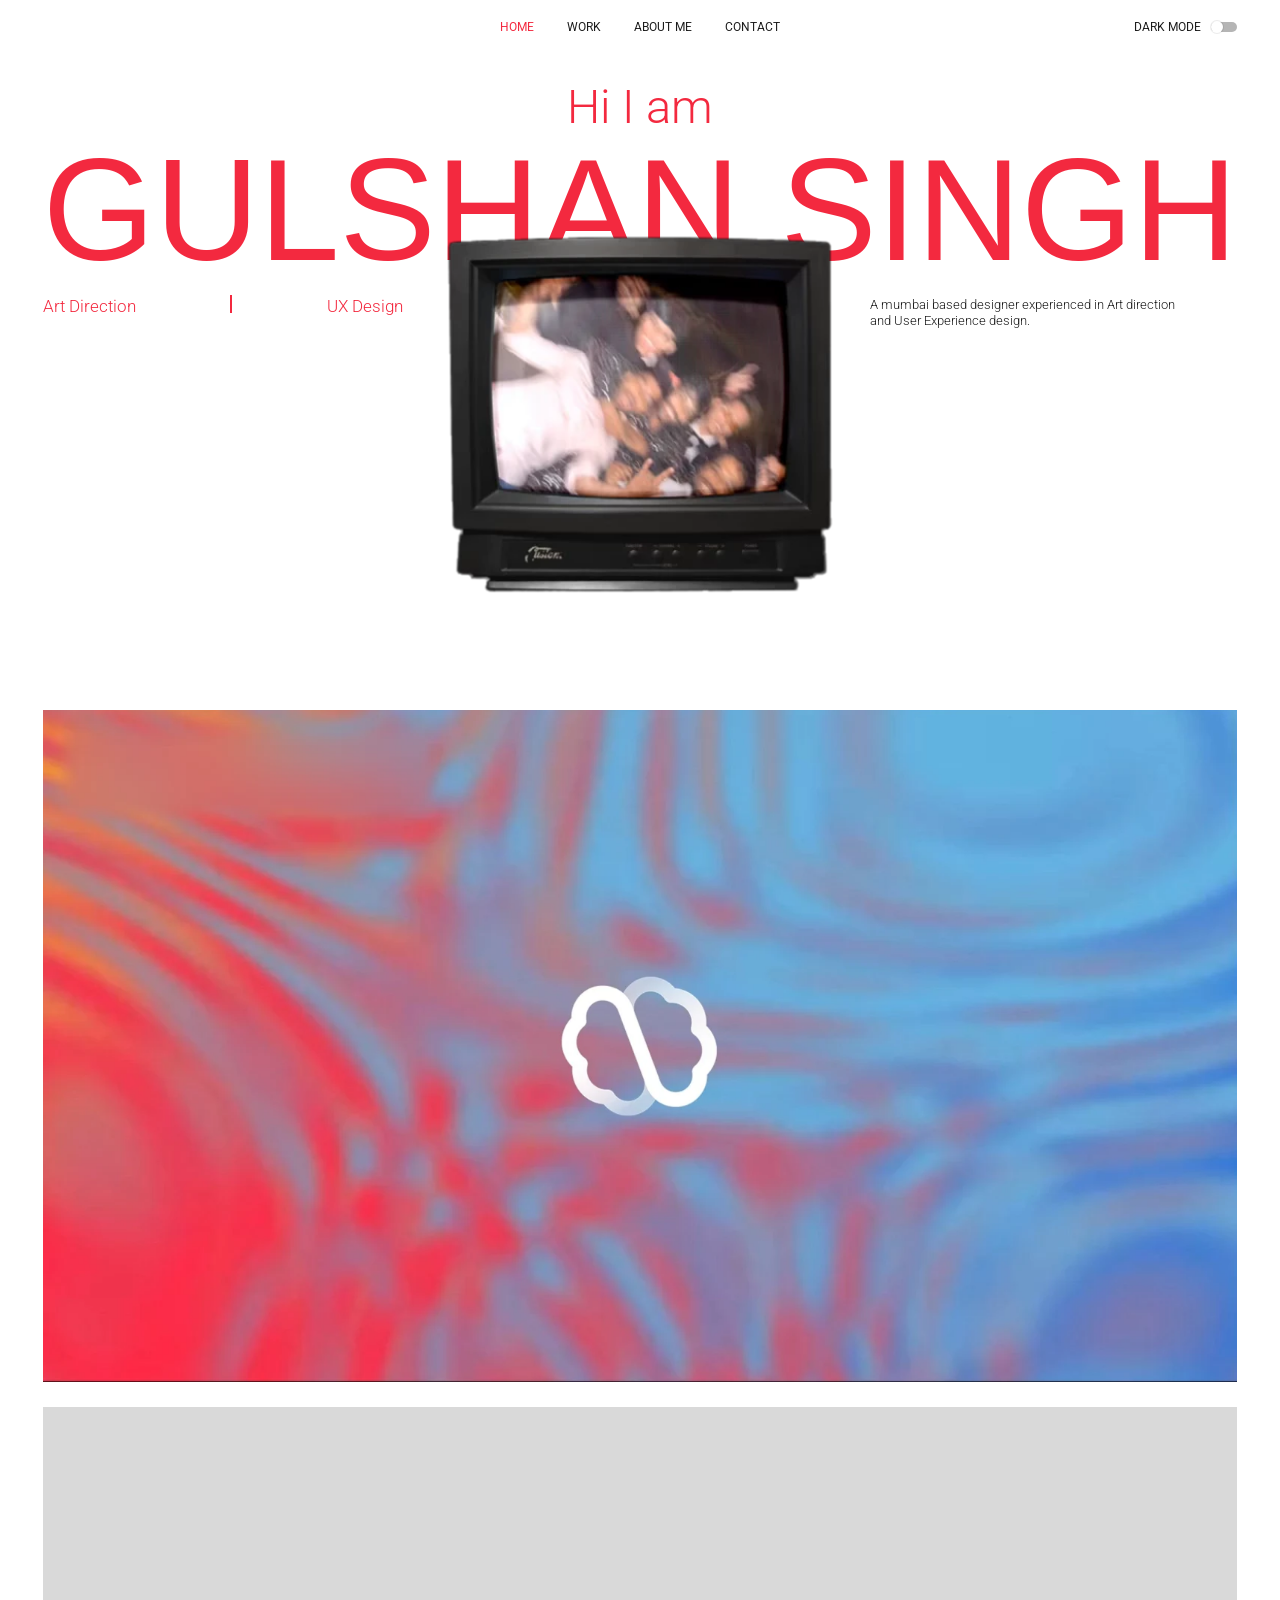
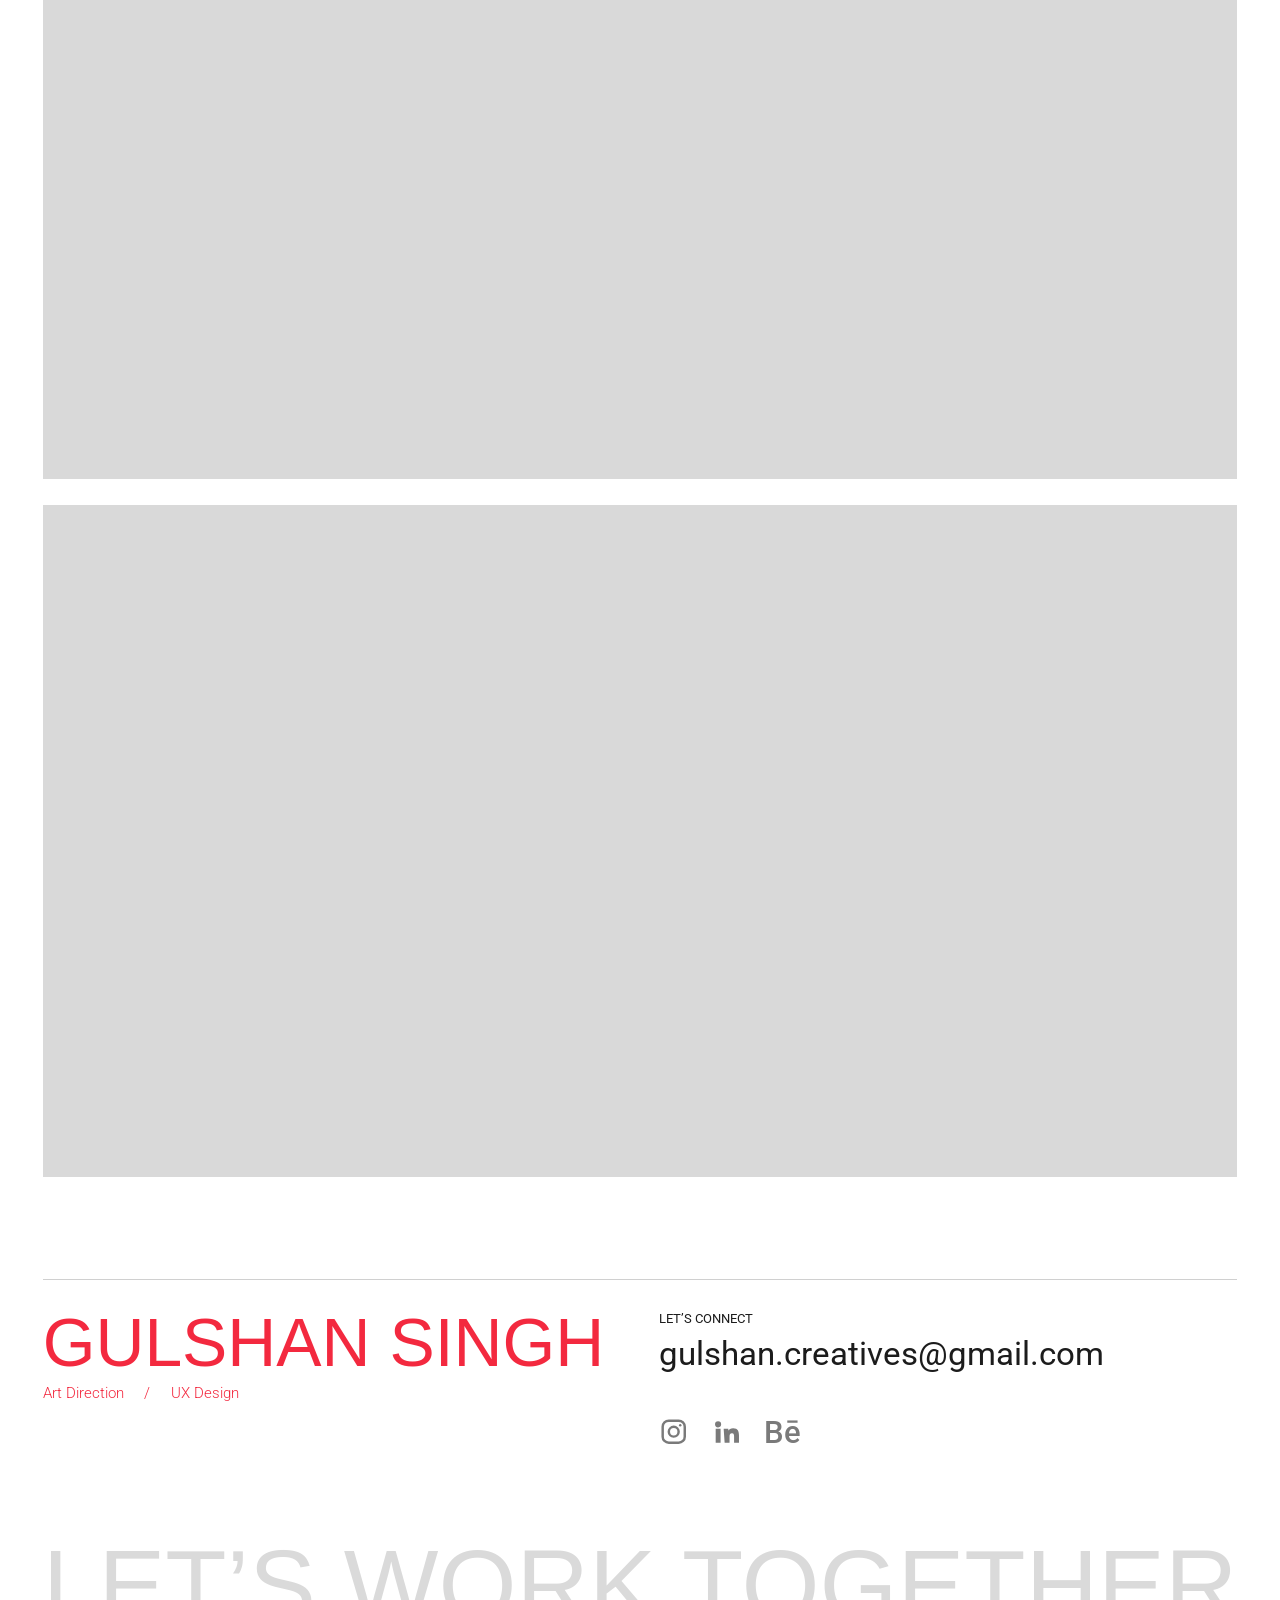
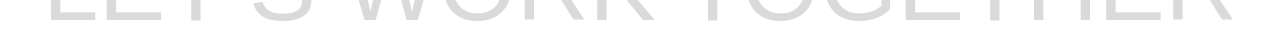
==== index.html @ 45cfef9b "Add files via upload" ====
<!DOCTYPE html>
<html lang="en">
<head>
<meta charset="utf-8">
<meta name="viewport" content="width=device-width, initial-scale=1">
<title>Gulshan Singh – Art Direction & UX Design</title>
<meta name="description" content="Gulshan Singh is a Mumbai based designer experienced in Art direction and User Experience design.">
<link rel="preconnect" href="https://api.fontshare.com">
<link rel="stylesheet" href="https://api.fontshare.com/v2/css?f[]=tanker@400&display=swap">
<link rel="stylesheet" href="https://fonts.googleapis.com/css2?family=Roboto:wght@100..900&display=swap">
<link rel="stylesheet" href="style.css">
<script>
  /* Apply saved/system theme before paint so there is no flash */
  (function () {
    var t = null;
    try { t = localStorage.getItem('theme'); } catch (e) {}
    if (!t) t = window.matchMedia('(prefers-color-scheme: light)').matches ? 'light' : 'dark';
    document.documentElement.setAttribute('data-theme', t);
  })();
</script>
</head>
<body data-page="home">

<header class="nav">
  <nav class="nav__links" aria-label="Main">
    <a href="index.html" class="is-active">Home</a>
    <a href="work.html">Work</a>
    <a href="#contact">About me</a>
    <a href="#contact">Contact</a>
  </nav>
  <button class="toggle" id="themeToggle" role="switch" aria-checked="true" aria-label="Dark mode">
    <span class="toggle__label">Dark mode</span>
    <span class="toggle__track"><span class="toggle__knob"></span></span>
  </button>
</header>

<main id="top">
  <section class="hero">
    <p class="hero__hi">Hi I am</p>
    <h1 class="hero__name" id="heroName"><span>GULSHAN SINGH</span></h1>

    <div class="hero__skills">
      <span>Art Direction</span><i aria-hidden="true"></i><span>UX Design</span>
    </div>

    <!-- TV animation. images/tv.webm plays in Chrome/Edge/Firefox; images/tv.mov (HEVC with alpha)
         is swapped in automatically for Safari and iPhone/iPad (see script.js). The still images/tv.webp shows while loading. -->
    <video class="hero__tv" autoplay loop muted playsinline preload="auto" poster="images/tv.webp" aria-label="Retro television playing an animation">
      <source src="images/tv.webm" type="video/webm">
    </video>

    <p class="hero__intro">A mumbai based designer experienced in Art direction<br class="br-d"> and User Experience design.</p>
  </section>

  <section class="work" id="work" aria-label="Projects"></section>
</main>

<footer class="footer" id="contact">
  <div class="footer__top">
    <div class="footer__left">
      <p class="footer__name">GULSHAN SINGH</p>
      <p class="footer__skills">Art Direction <span>/</span> UX Design</p>
    </div>
    <div class="footer__right">
      <p class="footer__label">Let’s connect</p>
      <a class="footer__mail" href="mailto:gulshan.creatives@gmail.com">gulshan.creatives@gmail.com</a>
      <div class="footer__social">
        <!-- Replace each # with your real profile link -->
        <a href="#" aria-label="Instagram"><svg viewBox="0 0 24 24" fill="none" stroke="currentColor" stroke-width="2"><rect x="3" y="3" width="18" height="18" rx="5"/><circle cx="12" cy="12" r="4"/><circle cx="17.3" cy="6.7" r="1" fill="currentColor" stroke="none"/></svg></a>
        <a href="#" aria-label="LinkedIn"><svg viewBox="0 0 24 24" fill="currentColor"><path d="M4.98 3.5a2.5 2.5 0 11-.02 5 2.5 2.5 0 01.02-5zM3 9.5h4V21H3zM9.5 9.5h3.8v1.6h.1c.5-1 1.8-2 3.8-2 4 0 4.8 2.6 4.8 6V21h-4v-5c0-1.2 0-2.8-1.7-2.8s-2 1.3-2 2.7V21h-4z"/></svg></a>
        <a href="#" aria-label="Behance" class="be">Bē</a>
      </div>
    </div>
  </div>
  <p class="footer__big" id="bigText"><span>LET’S WORK TOGETHER</span></p>
</footer>

<script src="projects.js"></script>
<script src="lenis.min.js"></script>
<script src="script.js"></script>
</body>
</html>
---- style.css ----
:root {
  --red: #F3293F;
  --pad: 3.333vw;
  --display: 'Tanker', Impact, 'Arial Narrow Bold', sans-serif;
  --body: 'Roboto', system-ui, -apple-system, 'Segoe UI', sans-serif;
}
:root[data-theme="dark"]  { --bg: #1c1c1c; --fg: #FFFFFF; --ghost: #2D2D2D; --muted: #9b9b9b; --track: #F3293F; }
:root[data-theme="light"] { --bg: #FFFFFF; --fg: #1c1c1c; --ghost: #DADADA; --muted: #7a7a7a; --track: #b5b5b5; }

* { box-sizing: border-box; margin: 0; padding: 0; }
html.lenis, html.lenis body { height: auto; }
.lenis.lenis-smooth { scroll-behavior: auto !important; }
.lenis.lenis-stopped { overflow: hidden; }
body { background: var(--bg); color: var(--fg); font-family: var(--body); font-weight: 300; overflow-x: hidden; transition: background .3s, color .3s; }
a { color: inherit; text-decoration: none; }
:focus-visible { outline: 2px solid var(--red); outline-offset: 3px; }

/* ---------- Nav ---------- */
.nav { display: flex; justify-content: center; align-items: center; position: fixed; top: 0; left: 0; right: 0; z-index: 50; padding: 1.6vw var(--pad); transition: transform .35s ease, background .3s, color .3s; }
.nav.is-solid { background: var(--bg); }
.nav.is-hidden { transform: translateY(-100%); }
body[data-page="home"] main, body[data-page="work"] main { padding-top: var(--nav-h, 4.6vw); }
.nav__links { display: flex; gap: 2.6vw; font-size: max(12px, .95vw); text-transform: uppercase; font-weight: 400; }
.nav__links a.is-active { color: var(--red); }
.nav__links a:hover { color: var(--red); }
.toggle { position: absolute; right: var(--pad); display: flex; align-items: center; gap: 10px; background: none; border: 0; color: inherit; cursor: pointer; font: 400 max(12px, .95vw) var(--body); text-transform: uppercase; }
.toggle__track { width: 26px; height: 10px; border-radius: 10px; background: var(--track); position: relative; transition: background .3s; }
.toggle__knob { position: absolute; top: -1px; left: 0; width: 12px; height: 12px; border-radius: 50%; background: #fff; transition: transform .3s; box-shadow: 0 0 0 1px rgba(0,0,0,.08); }
[data-theme="dark"] .toggle__knob { transform: translateX(14px); }

/* ---------- Hero ---------- */
.hero { padding: 2vw var(--pad) 0; display: grid; grid-template-columns: 1fr 33vw 1fr; grid-template-areas: "hi hi hi" "name name name" "skills tv intro"; text-align: center; }
.hero__hi { grid-area: hi; font-size: 3.7vw; font-weight: 300; color: var(--red); line-height: 1.1; }
.hero__name { grid-area: name; font: 400 10vw/1 var(--display); color: var(--red); white-space: nowrap; margin-top: .4vw; }
.hero__name span { display: inline-block; }
.hero__skills { grid-area: skills; display: flex; justify-content: space-between; align-items: flex-start; color: var(--red); font-size: 1.3vw; padding: 1.2vw 2vw 0 0; margin-top: 0; }
.hero__skills i { width: 2px; height: 1.4vw; background: var(--red); margin-top: -.2vw; }
.hero__skills span:last-child { margin-right: 0; }
.hero__tv { grid-area: tv; justify-self: center; position: relative; z-index: 2; width: 38.2vw; max-width: none; margin: -4.8vw 0 -1.4vw; height: auto; display: block; aspect-ratio: 720 / 577; object-fit: contain; pointer-events: none; }
.hero__intro { grid-area: intro; text-align: left; font-size: 1vw; line-height: 1.25; white-space: nowrap; padding: 1.2vw 0 0 1.5vw; }

/* ---------- Work cards ---------- */
.work { display: flex; flex-direction: column; gap: 2vw; padding: 9vw var(--pad) 8vw; }
.card { position: relative; aspect-ratio: 16 / 9; background: #D9D9D9; overflow: hidden; border-radius: 0; transition: border-radius .35s ease; }
.card:hover, .card:focus-visible { border-radius: 1.1vw; }
.card img, .card video { width: 100%; height: 100%; object-fit: cover; display: block; }
.card__tags { position: absolute; top: 3%; left: 2.9%; display: flex; gap: 1.1%; z-index: 1; }
.card__conceptual { position: absolute; bottom: 3%; left: 2.9%; z-index: 1; }
.tag { display: inline-block; border-radius: 99px; padding: .55vw 1.5vw; font: 400 1.9vw/1.2 var(--body); white-space: nowrap; }
.tag--name { background: #fff; color: #1c1c1c; }
.tag--type, .tag--concept { background: rgba(140,140,140,.85); color: #fff; }
.card__tags, .card__conceptual { opacity: 0; transform: translateY(6px); transition: opacity .25s, transform .25s; }
.card:hover .card__tags, .card:hover .card__conceptual,
.card:focus-visible .card__tags, .card:focus-visible .card__conceptual,
.card:focus-within .card__tags, .card:focus-within .card__conceptual { opacity: 1; transform: none; }
@media (hover: none) { .card__tags, .card__conceptual { opacity: 1; transform: none; } .card { border-radius: 3vw; } }

.work--page { padding-top: 1.2vw; padding-bottom: 9vw; }

/* ---------- Card links ---------- */
a.card { display: block; color: inherit; }

/* ---------- Project page ---------- */
:root { --m: 11.111vw; --gap: 1.944vw; --t-above: 3.125vw; --t-below: 6.944vw; }
.nav--over { color: #fff; }
.nav--over.is-solid { color: var(--fg); }
.pcover, .blk__media { aspect-ratio: 16 / 9; background: #D9D9D9; overflow: hidden; width: 100%; }
.pcover img, .pcover video, .blk__media img, .blk__media video { width: 100%; height: 100%; object-fit: cover; display: block; }
.blocks { padding: var(--gap) var(--m) 16vw; }
.blk + .blk { margin-top: var(--gap); }
.blk + .blk--text { margin-top: var(--t-above); }
.blk--text + .blk { margin-top: var(--t-below); }
.blk--text2, .blk--side { display: grid; grid-template-columns: 1fr 1fr; gap: var(--gap); }
.blk--text2 { align-items: start; }
.blk--side { align-items: start; }
.blk--side .blk__media { aspect-ratio: 1 / 1; }
.blk--embed iframe { width: 100%; height: 100%; border: 0; display: block; }
.blk--side.is-right .blk__media { order: 2; }
.t-h, .t-b { font-size: calc(var(--s) / 14.4 * 1vw); font-weight: var(--w); white-space: pre-line; }
.t-h { line-height: 1.2; }
.t-b { line-height: 1.35; }
.side__text .t-h + .t-b { margin-top: 2.2vw; }
.notfound { padding: 12vw var(--pad); font-size: 2vw; }
.notfound a { color: var(--red); }

/* ---------- Footer ---------- */
.footer { padding: 0 var(--pad) 0; }
.footer__top { border-top: 1px solid #8a8a8a66; padding-top: 2.2vw; display: grid; grid-template-columns: 1fr 1fr; gap: 3vw; }
.footer__name { font: 400 5.3vw/1 var(--display); color: var(--red); }
.footer__skills { color: var(--red); font-size: 1.2vw; margin-top: .6vw; }
.footer__skills span { margin: 0 1.3vw; }
.footer__label { font-size: 1.05vw; text-transform: uppercase; font-weight: 400; margin-top: .2vw; }
.footer__mail { display: inline-block; font-size: 2.6vw; font-weight: 400; margin-top: .6vw; }
.footer__mail:hover { color: var(--red); }
.footer__social { display: flex; align-items: center; gap: 1.8vw; margin-top: 3.2vw; color: var(--muted); }
.footer__social a { display: flex; align-items: center; }
.footer__social a:hover { color: var(--red); }
.footer__social svg { width: 2.3vw; height: 2.3vw; }
.footer__social .be { font: 500 2.4vw var(--body); }
.footer__big { margin-top: 7vw; font: 400 10vw/.9 var(--display); color: var(--ghost); white-space: nowrap; padding-bottom: 1.5vw; }
.footer__big span { display: inline-block; }

/* ---------- Mobile ---------- */
@media (max-width: 768px) {
  :root { --m: 4.2vw; --gap: 4vw; --t-above: 6vw; --t-below: 12vw; }
  .blk--text2, .blk--side { grid-template-columns: 1fr; }
  .blk--text2 { gap: 3vw; }
  .blk--side.is-right .blk__media { order: 0; }
  .t-h, .t-b { font-size: max(15px, calc(var(--s) * .55px)); }
  .side__text { padding-top: 2vw; }
  .side__text .t-h + .t-b { margin-top: 3vw; }
  .blocks { padding-bottom: 24vw; }
  :root { --pad: 4.2vw; }
  .nav { justify-content: flex-start; padding: 4vw var(--pad); }
  .nav__links { gap: 6.5vw; font-size: 14px; }
  .toggle__label { display: none; }
  .hero { display: flex; flex-direction: column; padding-top: 12vw; }
  .hero__hi { font-size: 8vw; }
  .hero__hi { font-size: 8vw; }
  .hero__name { font-size: 20vw; margin-top: 0; }
  .hero__skills { order: 3; justify-content: space-between; font-size: 4.4vw; padding: 3vw 0 0; position: relative; z-index: 1; }
  .hero__skills i { height: 6vw; margin-top: 0; position: absolute; left: 50%; top: 3vw; }
  .hero__tv { order: 4; width: 95%; margin: -5.2vw auto -3.1vw; }
  .hero__intro { order: 5; font-size: 5vw; line-height: 1.2; max-width: 14em; white-space: normal; padding: 8vw 0 0; }
  .br-d { display: none; }
  .hero__name { order: 2; } .hero__hi { order: 1; }
  .work { padding: 15vw var(--pad) 14vw; gap: 4vw; }
  .work--page { padding-top: 4vw; padding-bottom: 16vw; }
  .tag { font-size: 2.7vw; padding: 1vw 3.2vw; }
  .footer__top { gap: 4vw; padding-top: 6vw; }
  .footer__name { font-size: 8.5vw; }
  .footer__skills { font-size: 3.3vw; margin-top: 1.5vw; }
  .footer__skills span { margin: 0 3vw; }
  .footer__label { font-size: 3.1vw; margin-top: 0; }
  .footer__mail { font-size: 3.25vw; margin-top: 3vw; }
  .footer__social { gap: 5vw; margin-top: 6vw; }
  .footer__social svg { width: 7.4vw; height: 7.4vw; }
  .footer__social .be { font-size: 7vw; }
  .footer__big { margin-top: 12vw; }
}
@media (prefers-reduced-motion: reduce) { * { transition: none !important; scroll-behavior: auto !important; } }
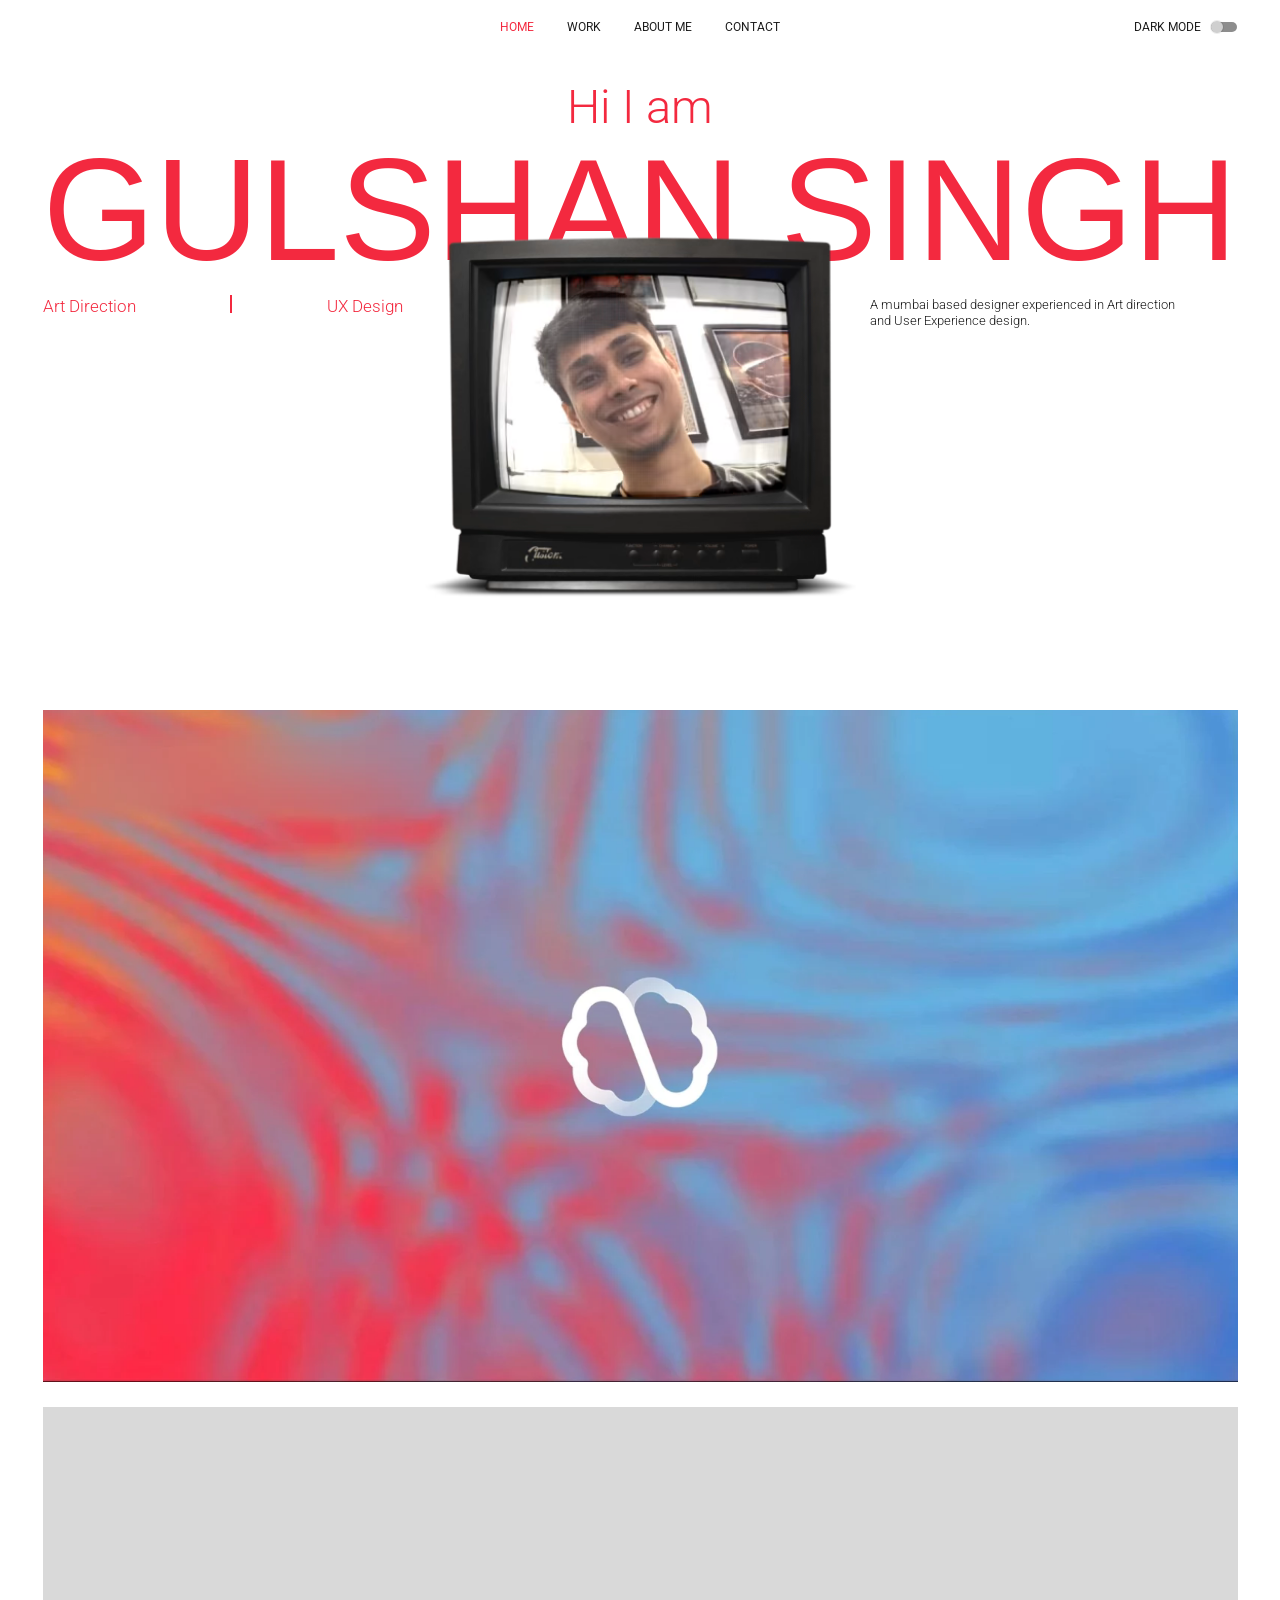
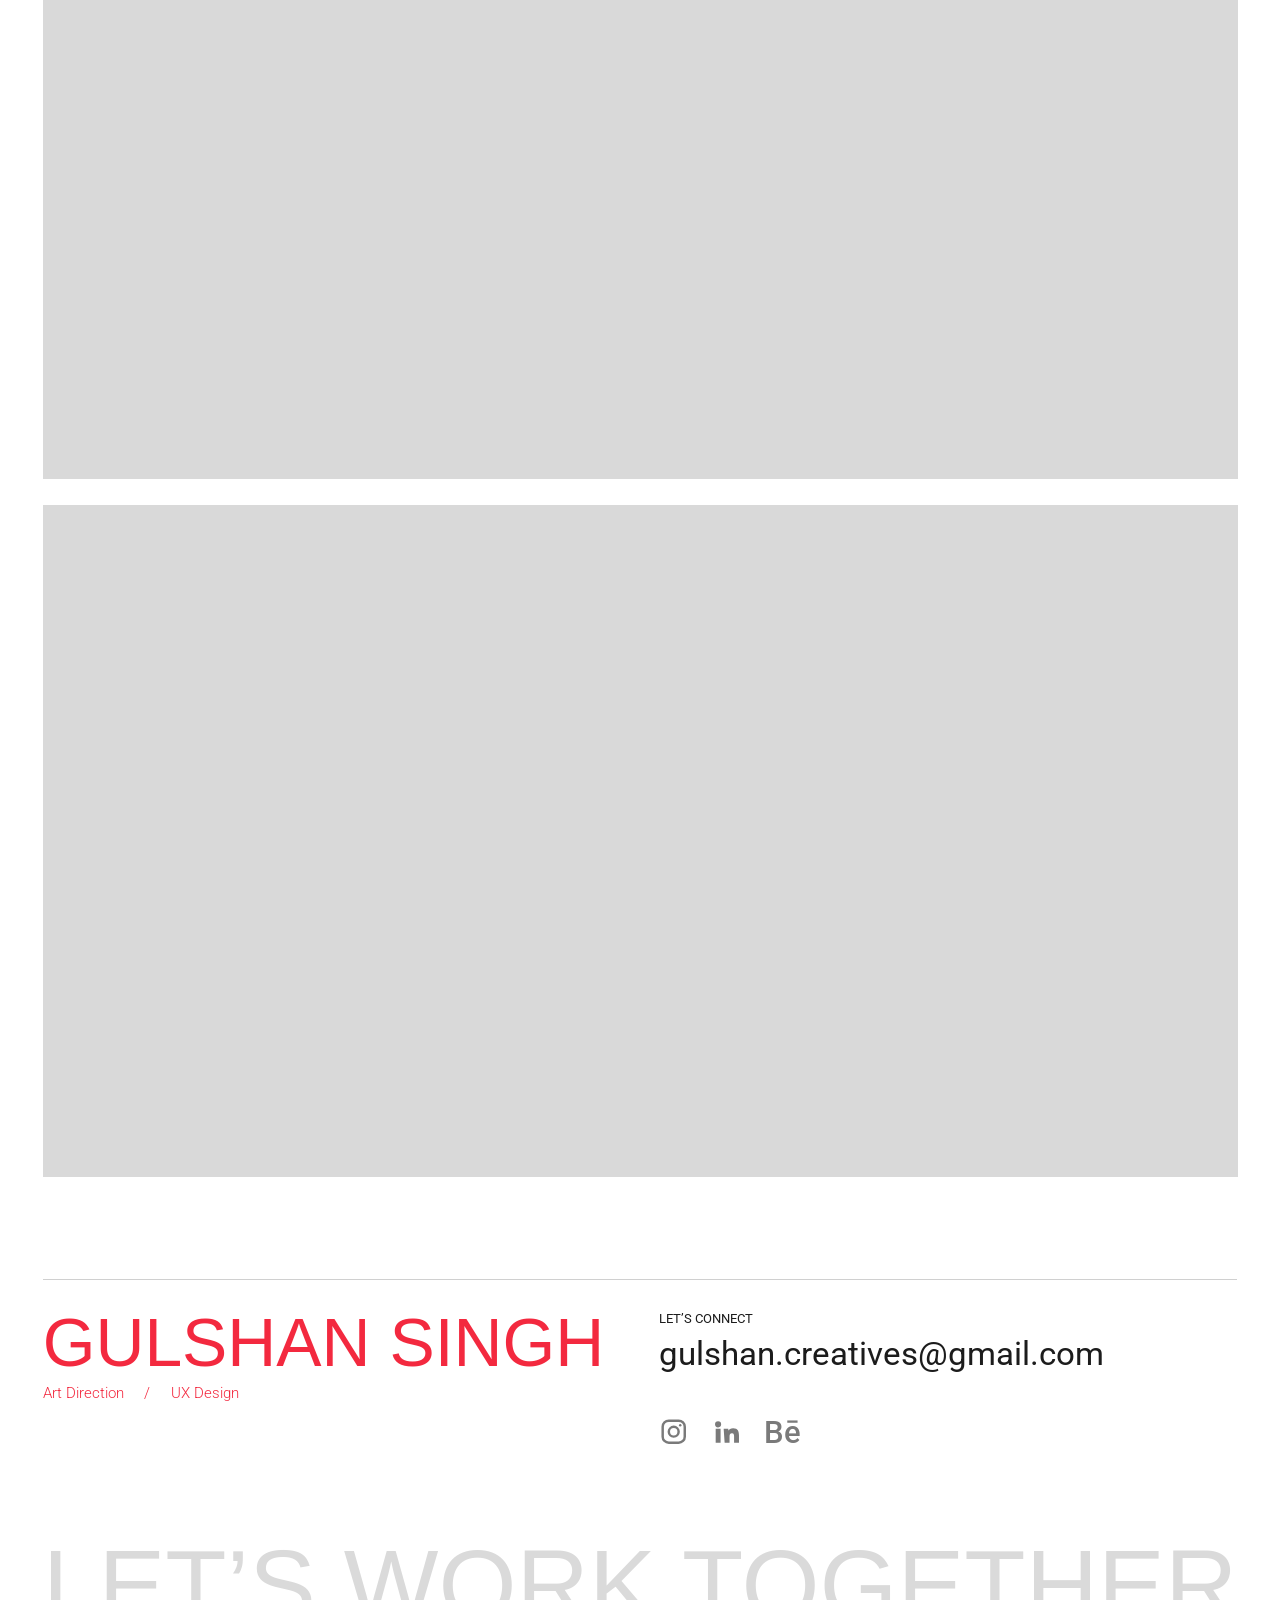
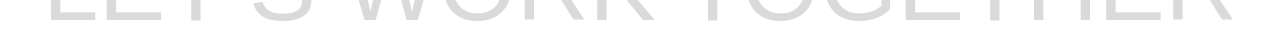
==== commit cfbbc76a: "Add files via upload" ====
--- a/index.html
+++ b/index.html
@@ -22,7 +22,8 @@
 <body data-page="home">
 
 <header class="nav">
-  <nav class="nav__links" aria-label="Main">
+    <button class="nav__burger" id="navBurger" aria-label="Menu" aria-expanded="false" aria-controls="navLinks"><span></span><span></span><span></span></button>
+  <nav class="nav__links" id="navLinks" aria-label="Main">
     <a href="index.html" class="is-active">Home</a>
     <a href="work.html">Work</a>
     <a href="#contact">About me</a>
@@ -32,6 +33,7 @@
     <span class="toggle__label">Dark mode</span>
     <span class="toggle__track"><span class="toggle__knob"></span></span>
   </button>
+  <div class="nav__scrim" id="navScrim"></div>
 </header>
 
 <main id="top">
@@ -66,9 +68,9 @@
       <a class="footer__mail" href="mailto:gulshan.creatives@gmail.com">gulshan.creatives@gmail.com</a>
       <div class="footer__social">
         <!-- Replace each # with your real profile link -->
-        <a href="#" aria-label="Instagram"><svg viewBox="0 0 24 24" fill="none" stroke="currentColor" stroke-width="2"><rect x="3" y="3" width="18" height="18" rx="5"/><circle cx="12" cy="12" r="4"/><circle cx="17.3" cy="6.7" r="1" fill="currentColor" stroke="none"/></svg></a>
-        <a href="#" aria-label="LinkedIn"><svg viewBox="0 0 24 24" fill="currentColor"><path d="M4.98 3.5a2.5 2.5 0 11-.02 5 2.5 2.5 0 01.02-5zM3 9.5h4V21H3zM9.5 9.5h3.8v1.6h.1c.5-1 1.8-2 3.8-2 4 0 4.8 2.6 4.8 6V21h-4v-5c0-1.2 0-2.8-1.7-2.8s-2 1.3-2 2.7V21h-4z"/></svg></a>
-        <a href="#" aria-label="Behance" class="be">Bē</a>
+        <a href="https://www.instagram.com/gulshan_1997?rpxt=MXE3MmVxcWhhaG1vcA%3D%3D&amp;utm_source=qr" target="_blank" rel="noopener noreferrer" aria-label="Instagram"><svg viewBox="0 0 24 24" fill="none" stroke="currentColor" stroke-width="2"><rect x="3" y="3" width="18" height="18" rx="5"/><circle cx="12" cy="12" r="4"/><circle cx="17.3" cy="6.7" r="1" fill="currentColor" stroke="none"/></svg></a>
+        <a href="https://www.linkedin.com/in/gulshan-singh-454583138?utm_source=share_via&amp;utm_content=profile&amp;utm_medium=member_ios" target="_blank" rel="noopener noreferrer" aria-label="LinkedIn"><svg viewBox="0 0 24 24" fill="currentColor"><path d="M4.98 3.5a2.5 2.5 0 11-.02 5 2.5 2.5 0 01.02-5zM3 9.5h4V21H3zM9.5 9.5h3.8v1.6h.1c.5-1 1.8-2 3.8-2 4 0 4.8 2.6 4.8 6V21h-4v-5c0-1.2 0-2.8-1.7-2.8s-2 1.3-2 2.7V21h-4z"/></svg></a>
+        <a href="https://www.behance.net/gulshan80156cc" target="_blank" rel="noopener noreferrer" aria-label="Behance" class="be">Bē</a>
       </div>
     </div>
   </div>
--- a/style.css
+++ b/style.css
@@ -4,8 +4,8 @@
   --display: 'Tanker', Impact, 'Arial Narrow Bold', sans-serif;
   --body: 'Roboto', system-ui, -apple-system, 'Segoe UI', sans-serif;
 }
-:root[data-theme="dark"]  { --bg: #1c1c1c; --fg: #FFFFFF; --ghost: #2D2D2D; --muted: #9b9b9b; --track: #F3293F; }
-:root[data-theme="light"] { --bg: #FFFFFF; --fg: #1c1c1c; --ghost: #DADADA; --muted: #7a7a7a; --track: #b5b5b5; }
+:root[data-theme="dark"]  { --bg: #0E0E0E; --fg: #FFFFFF; --ghost: #2D2D2D; --muted: #9b9b9b; --track: #F3293F; --knob: #FFFFFF; }
+:root[data-theme="light"] { --bg: #FFFFFF; --fg: #1c1c1c; --ghost: #DADADA; --muted: #7a7a7a; --track: #8D8D8D; --knob: #CFCFCF; }
 
 * { box-sizing: border-box; margin: 0; padding: 0; }
 html.lenis, html.lenis body { height: auto; }
@@ -25,7 +25,7 @@
 .nav__links a:hover { color: var(--red); }
 .toggle { position: absolute; right: var(--pad); display: flex; align-items: center; gap: 10px; background: none; border: 0; color: inherit; cursor: pointer; font: 400 max(12px, .95vw) var(--body); text-transform: uppercase; }
 .toggle__track { width: 26px; height: 10px; border-radius: 10px; background: var(--track); position: relative; transition: background .3s; }
-.toggle__knob { position: absolute; top: -1px; left: 0; width: 12px; height: 12px; border-radius: 50%; background: #fff; transition: transform .3s; box-shadow: 0 0 0 1px rgba(0,0,0,.08); }
+.toggle__knob { position: absolute; top: -1px; left: 0; width: 12px; height: 12px; border-radius: 50%; background: var(--knob); transition: transform .3s, background .3s; box-shadow: 0 0 0 1px rgba(0,0,0,.08); }
 [data-theme="dark"] .toggle__knob { transform: translateX(14px); }
 
 /* ---------- Hero ---------- */
@@ -41,19 +41,22 @@
 
 /* ---------- Work cards ---------- */
 .work { display: flex; flex-direction: column; gap: 2vw; padding: 9vw var(--pad) 8vw; }
-.card { position: relative; aspect-ratio: 16 / 9; background: #D9D9D9; overflow: hidden; border-radius: 0; transition: border-radius .35s ease; }
+.card { position: relative; aspect-ratio: 16 / 9; background: #D9D9D9; overflow: hidden; border-radius: 0; isolation: isolate; transform: translateZ(0); container-type: inline-size; transition: border-radius .7s cubic-bezier(.22,.61,.36,1); }
 .card:hover, .card:focus-visible { border-radius: 1.1vw; }
 .card img, .card video { width: 100%; height: 100%; object-fit: cover; display: block; }
-.card__tags { position: absolute; top: 3%; left: 2.9%; display: flex; gap: 1.1%; z-index: 1; }
-.card__conceptual { position: absolute; bottom: 3%; left: 2.9%; z-index: 1; }
-.tag { display: inline-block; border-radius: 99px; padding: .55vw 1.5vw; font: 400 1.9vw/1.2 var(--body); white-space: nowrap; }
+.card__tags { position: absolute; top: 2.6cqw; left: 2.6cqw; display: flex; gap: .8cqw; z-index: 1; }
+.card__conceptual { position: absolute; bottom: 2.6cqw; left: 2.6cqw; z-index: 1; }
+.tag { display: inline-block; border-radius: 99px; padding: .8cqw 2.3cqw; font: 400 1.7cqw/1.2 var(--body); white-space: nowrap; }
 .tag--name { background: #fff; color: #1c1c1c; }
 .tag--type, .tag--concept { background: rgba(140,140,140,.85); color: #fff; }
-.card__tags, .card__conceptual { opacity: 0; transform: translateY(6px); transition: opacity .25s, transform .25s; }
-.card:hover .card__tags, .card:hover .card__conceptual,
-.card:focus-visible .card__tags, .card:focus-visible .card__conceptual,
-.card:focus-within .card__tags, .card:focus-within .card__conceptual { opacity: 1; transform: none; }
-@media (hover: none) { .card__tags, .card__conceptual { opacity: 1; transform: none; } .card { border-radius: 3vw; } }
+.card .tag { opacity: 0; transform: translateY(8px); transition: opacity .6s ease, transform .6s cubic-bezier(.22,.61,.36,1); }
+.card .tag:nth-child(2) { transition-delay: 0s; }
+.card:hover .tag, .card:focus-visible .tag, .card:focus-within .tag { opacity: 1; transform: none; }
+.card:hover .tag:nth-child(1), .card:focus-visible .tag:nth-child(1) { transition-delay: .12s; }
+.card:hover .tag:nth-child(2), .card:focus-visible .tag:nth-child(2) { transition-delay: .2s; }
+.card:hover .tag:nth-child(3), .card:focus-visible .tag:nth-child(3) { transition-delay: .28s; }
+.card:hover .card__conceptual, .card:focus-visible .card__conceptual { transition-delay: .2s; }
+@media (hover: none) { .card .tag { opacity: 1; transform: none; } .card { border-radius: 3vw; } }
 
 .work--page { padding-top: 1.2vw; padding-bottom: 9vw; }
 
@@ -73,6 +76,8 @@
 .blk--text2, .blk--side { display: grid; grid-template-columns: 1fr 1fr; gap: var(--gap); }
 .blk--text2 { align-items: start; }
 .blk--side { align-items: start; }
+.blk--slide .blk__media { overflow: hidden; }
+.blk--slide .blk__media img, .blk--slide .blk__media video { height: auto; object-fit: contain; }
 .blk--side .blk__media { aspect-ratio: 1 / 1; }
 .blk--embed iframe { width: 100%; height: 100%; border: 0; display: block; }
 .blk--side.is-right .blk__media { order: 2; }
@@ -96,46 +101,55 @@
 .footer__social a { display: flex; align-items: center; }
 .footer__social a:hover { color: var(--red); }
 .footer__social svg { width: 2.3vw; height: 2.3vw; }
+.nav__burger, .nav__scrim { display: none; }
 .footer__social .be { font: 500 2.4vw var(--body); }
 .footer__big { margin-top: 7vw; font: 400 10vw/.9 var(--display); color: var(--ghost); white-space: nowrap; padding-bottom: 1.5vw; }
 .footer__big span { display: inline-block; }
 
 /* ---------- Mobile ---------- */
 @media (max-width: 768px) {
-  :root { --m: 4.2vw; --gap: 4vw; --t-above: 6vw; --t-below: 12vw; }
+  :root { --m: 4.2vw; --gap: 4vw; --t-above: 6vw; --t-below: 12vw; --pad: 4.2vw; }
   .blk--text2, .blk--side { grid-template-columns: 1fr; }
   .blk--text2 { gap: 3vw; }
   .blk--side.is-right .blk__media { order: 0; }
-  .t-h, .t-b { font-size: max(15px, calc(var(--s) * .55px)); }
+  .t-h, .t-b { font-size: clamp(9px, calc(var(--s) * .45px), 16px); }
   .side__text { padding-top: 2vw; }
   .side__text .t-h + .t-b { margin-top: 3vw; }
   .blocks { padding-bottom: 24vw; }
-  :root { --pad: 4.2vw; }
-  .nav { justify-content: flex-start; padding: 4vw var(--pad); }
-  .nav__links { gap: 6.5vw; font-size: 14px; }
+  .nav { justify-content: space-between; padding: 4vw var(--pad); }
+  .toggle { position: relative; right: auto; z-index: 3; }
   .toggle__label { display: none; }
-  .hero { display: flex; flex-direction: column; padding-top: 12vw; }
-  .hero__hi { font-size: 8vw; }
-  .hero__hi { font-size: 8vw; }
-  .hero__name { font-size: 20vw; margin-top: 0; }
-  .hero__skills { order: 3; justify-content: space-between; font-size: 4.4vw; padding: 3vw 0 0; position: relative; z-index: 1; }
-  .hero__skills i { height: 6vw; margin-top: 0; position: absolute; left: 50%; top: 3vw; }
-  .hero__tv { order: 4; width: 95%; margin: -5.2vw auto -3.1vw; }
-  .hero__intro { order: 5; font-size: 5vw; line-height: 1.2; max-width: 14em; white-space: normal; padding: 8vw 0 0; }
+  .nav__burger { display: flex; flex-direction: column; justify-content: center; gap: 5px; width: 28px; height: 28px; background: none; border: 0; color: inherit; cursor: pointer; position: relative; z-index: 3; }
+  .nav__burger span { display: block; height: 2px; width: 22px; background: currentColor; border-radius: 2px; transition: transform .35s ease, opacity .25s ease; }
+  body.menu-open .nav__burger span:nth-child(1) { transform: translateY(7px) rotate(45deg); }
+  body.menu-open .nav__burger span:nth-child(2) { opacity: 0; }
+  body.menu-open .nav__burger span:nth-child(3) { transform: translateY(-7px) rotate(-45deg); }
+  body.menu-open .nav { transform: none !important; color: var(--fg); }
+  .nav__links { position: fixed; top: 0; left: 0; bottom: 0; width: 68vw; max-width: 300px; z-index: 2; flex-direction: column; gap: 22px; align-items: flex-start; background: var(--bg); color: var(--fg); padding: 22vw 8vw 0; font-size: 16px; box-shadow: 0 0 40px rgba(0,0,0,.25); transform: translateX(-105%); visibility: hidden; transition: transform .45s cubic-bezier(.22,.61,.36,1), visibility 0s .45s; }
+  body.menu-open .nav__links { transform: none; visibility: visible; transition: transform .45s cubic-bezier(.22,.61,.36,1), visibility 0s; }
+  .nav__scrim { display: block; position: fixed; inset: 0; z-index: 1; background: rgba(0,0,0,.4); opacity: 0; pointer-events: none; transition: opacity .35s; }
+  body.menu-open .nav__scrim { opacity: 1; pointer-events: auto; }
+  .hero { display: flex; flex-direction: column; padding-top: 22vw; }
+  .hero__hi { font-size: 16px; order: 1; }
+  .hero__name { font-size: 20vw; margin-top: 0; order: 2; }
+  .hero__skills { order: 3; justify-content: space-between; font-size: 16px; padding: 3vw 0 0; position: relative; z-index: 1; }
+  .hero__skills i { height: 5vw; margin-top: 0; position: absolute; left: 50%; top: 3vw; }
+  .hero__tv { order: 4; width: 92%; margin: 2vw auto 0; }
+  .hero__intro { order: 5; font-size: 16px; line-height: 1.25; max-width: 15em; white-space: normal; padding: 6vw 0 0; }
   .br-d { display: none; }
-  .hero__name { order: 2; } .hero__hi { order: 1; }
   .work { padding: 15vw var(--pad) 14vw; gap: 4vw; }
   .work--page { padding-top: 4vw; padding-bottom: 16vw; }
-  .tag { font-size: 2.7vw; padding: 1vw 3.2vw; }
+  .tag { font-size: 9px; padding: 1.2vw 3.2vw; }
   .footer__top { gap: 4vw; padding-top: 6vw; }
   .footer__name { font-size: 8.5vw; }
-  .footer__skills { font-size: 3.3vw; margin-top: 1.5vw; }
+  .footer__skills { font-size: 9px; margin-top: 1.5vw; }
   .footer__skills span { margin: 0 3vw; }
-  .footer__label { font-size: 3.1vw; margin-top: 0; }
-  .footer__mail { font-size: 3.25vw; margin-top: 3vw; }
+  .footer__label { font-size: 9px; margin-top: 0; }
+  .footer__mail { font-size: 10px; margin-top: 3vw; }
   .footer__social { gap: 5vw; margin-top: 6vw; }
   .footer__social svg { width: 7.4vw; height: 7.4vw; }
-  .footer__social .be { font-size: 7vw; }
+  .footer__social .be { font-size: 16px; }
   .footer__big { margin-top: 12vw; }
+  .notfound { font-size: 16px; }
 }
 @media (prefers-reduced-motion: reduce) { * { transition: none !important; scroll-behavior: auto !important; } }
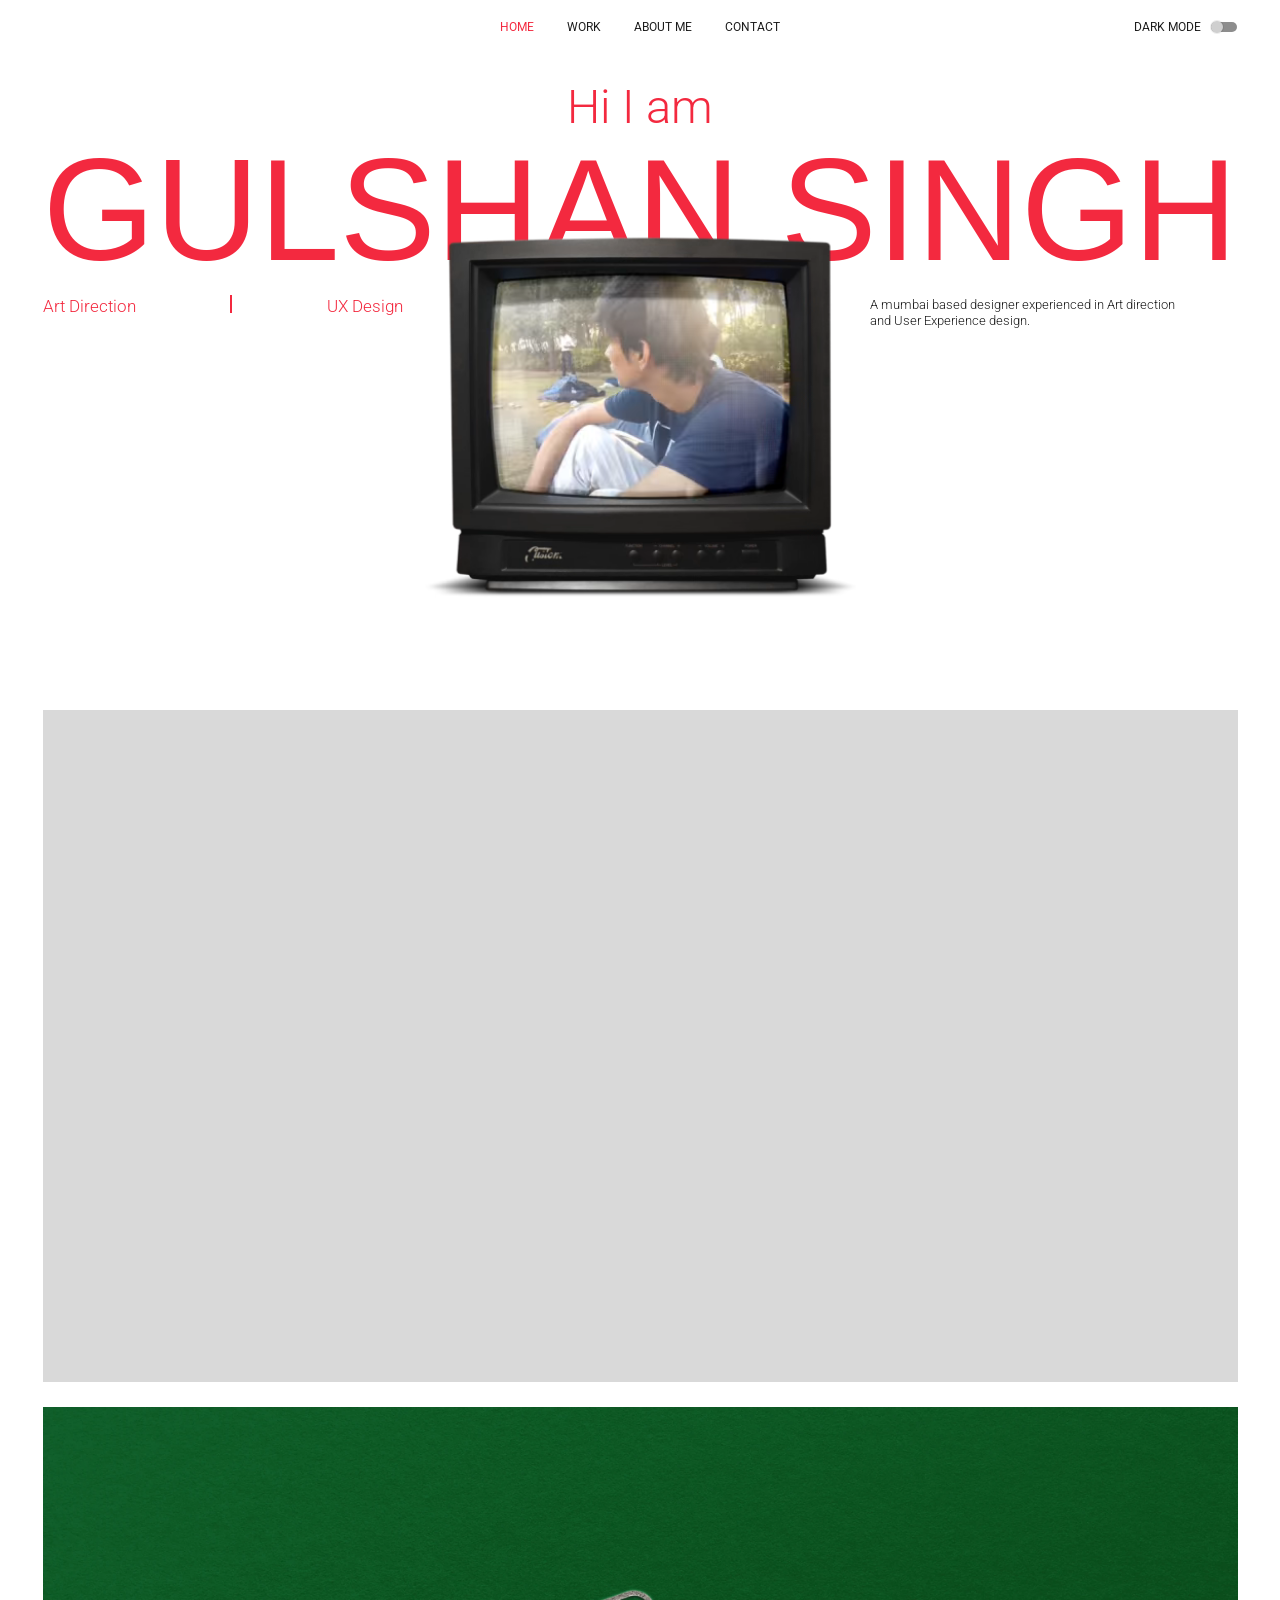
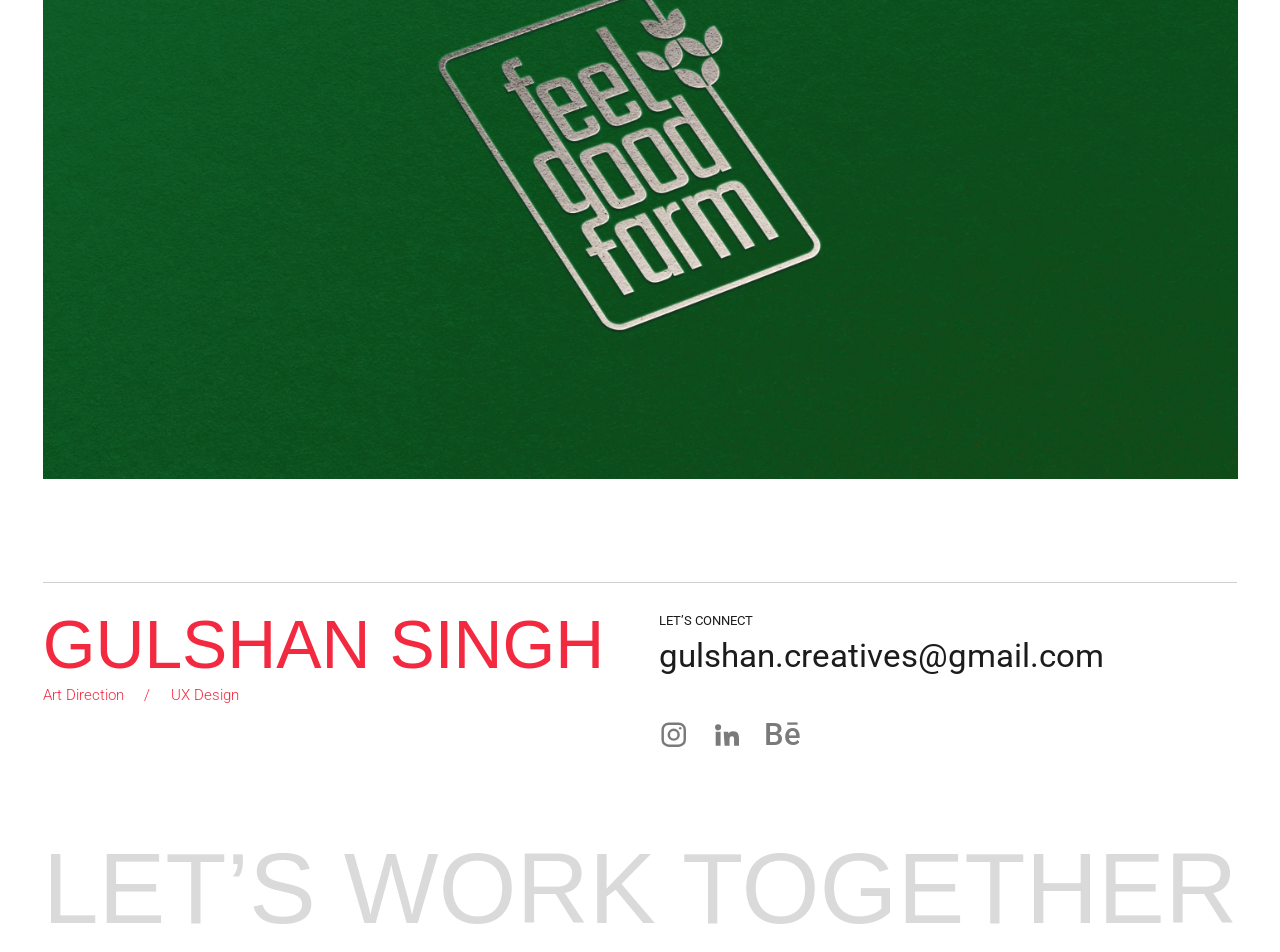
==== commit 9e940ce0: "Add files via upload" ====
--- a/index.html
+++ b/index.html
@@ -10,11 +10,11 @@
 <link rel="stylesheet" href="https://fonts.googleapis.com/css2?family=Roboto:wght@100..900&display=swap">
 <link rel="stylesheet" href="style.css">
 <script>
-  /* Apply saved/system theme before paint so there is no flash */
+  /* Home & Work open in light mode, project pages open in dark mode. A visitor's own toggle choice is remembered separately for each. */
   (function () {
-    var t = null;
-    try { t = localStorage.getItem('theme'); } catch (e) {}
-    if (!t) t = window.matchMedia('(prefers-color-scheme: light)').matches ? 'light' : 'dark';
+    var proj = /project\.html/.test(location.pathname), t = null;
+    try { t = localStorage.getItem(proj ? 'theme-project' : 'theme-site'); } catch (e) {}
+    if (t !== 'light' && t !== 'dark') t = proj ? 'dark' : 'light';
     document.documentElement.setAttribute('data-theme', t);
   })();
 </script>
--- a/style.css
+++ b/style.css
@@ -11,7 +11,9 @@
 html.lenis, html.lenis body { height: auto; }
 .lenis.lenis-smooth { scroll-behavior: auto !important; }
 .lenis.lenis-stopped { overflow: hidden; }
-body { background: var(--bg); color: var(--fg); font-family: var(--body); font-weight: 300; overflow-x: hidden; transition: background .3s, color .3s; }
+@keyframes pagein { from { opacity: 0; } to { opacity: 1; } }
+body { animation: pagein .6s ease; background: var(--bg); color: var(--fg); font-family: var(--body); font-weight: 300; overflow-x: hidden; transition: background .3s, color .3s, opacity .4s ease; }
+body.is-leaving { opacity: 0; pointer-events: none; }
 a { color: inherit; text-decoration: none; }
 :focus-visible { outline: 2px solid var(--red); outline-offset: 3px; }
 
@@ -48,7 +50,7 @@
 .card__conceptual { position: absolute; bottom: 2.6cqw; left: 2.6cqw; z-index: 1; }
 .tag { display: inline-block; border-radius: 99px; padding: .8cqw 2.3cqw; font: 400 1.7cqw/1.2 var(--body); white-space: nowrap; }
 .tag--name { background: #fff; color: #1c1c1c; }
-.tag--type, .tag--concept { background: rgba(140,140,140,.85); color: #fff; }
+.tag--type, .tag--concept { background: rgba(0,0,0,.3); color: #fff; }
 .card .tag { opacity: 0; transform: translateY(8px); transition: opacity .6s ease, transform .6s cubic-bezier(.22,.61,.36,1); }
 .card .tag:nth-child(2) { transition-delay: 0s; }
 .card:hover .tag, .card:focus-visible .tag, .card:focus-within .tag { opacity: 1; transform: none; }
@@ -64,10 +66,11 @@
 a.card { display: block; color: inherit; }
 
 /* ---------- Project page ---------- */
-:root { --m: 11.111vw; --gap: 1.944vw; --t-above: 3.125vw; --t-below: 6.944vw; }
+:root { --m: 11.111vw; --gap: 1.389vw; --t-above: 3.125vw; --t-below: 6.944vw; }
 .nav--over { color: #fff; }
 .nav--over.is-solid { color: var(--fg); }
-.pcover, .blk__media { aspect-ratio: 16 / 9; background: #D9D9D9; overflow: hidden; width: 100%; }
+.pcover, .blk__media { aspect-ratio: 16 / 9; overflow: hidden; width: 100%; }
+.pcover:empty, .blk__media:empty { background: #D9D9D9; }
 .pcover img, .pcover video, .blk__media img, .blk__media video { width: 100%; height: 100%; object-fit: cover; display: block; }
 .blocks { padding: var(--gap) var(--m) 16vw; }
 .blk + .blk { margin-top: var(--gap); }
@@ -77,11 +80,13 @@
 .blk--text2 { align-items: start; }
 .blk--side { align-items: start; }
 .blk--slide .blk__media { overflow: hidden; }
-.blk--slide .blk__media img, .blk--slide .blk__media video { height: auto; object-fit: contain; }
+.blk--slide .blk__media img, .blk--slide .blk__media video, .blk--side .blk__media img, .blk--side .blk__media video { height: auto; object-fit: contain; }
 .blk--side .blk__media { aspect-ratio: 1 / 1; }
 .blk--embed iframe { width: 100%; height: 100%; border: 0; display: block; }
 .blk--side.is-right .blk__media { order: 2; }
 .t-h, .t-b { font-size: calc(var(--s) / 14.4 * 1vw); font-weight: var(--w); white-space: pre-line; }
+.sz { font-size: calc(var(--s) / 14.4 * 1vw); }
+.wt { font-weight: var(--w); }
 .t-h { line-height: 1.2; }
 .t-b { line-height: 1.35; }
 .side__text .t-h + .t-b { margin-top: 2.2vw; }
@@ -108,11 +113,12 @@
 
 /* ---------- Mobile ---------- */
 @media (max-width: 768px) {
-  :root { --m: 4.2vw; --gap: 4vw; --t-above: 6vw; --t-below: 12vw; --pad: 4.2vw; }
+  :root { --m: 4.2vw; --gap: 3vw; --t-above: 6vw; --t-below: 12vw; --pad: 4.2vw; }
   .blk--text2, .blk--side { grid-template-columns: 1fr; }
   .blk--text2 { gap: 3vw; }
   .blk--side.is-right .blk__media { order: 0; }
   .t-h, .t-b { font-size: clamp(9px, calc(var(--s) * .45px), 16px); }
+  .sz { font-size: clamp(9px, calc(var(--s) * .45px), 16px); }
   .side__text { padding-top: 2vw; }
   .side__text .t-h + .t-b { margin-top: 3vw; }
   .blocks { padding-bottom: 24vw; }
@@ -152,4 +158,4 @@
   .footer__big { margin-top: 12vw; }
   .notfound { font-size: 16px; }
 }
-@media (prefers-reduced-motion: reduce) { * { transition: none !important; scroll-behavior: auto !important; } }
+@media (prefers-reduced-motion: reduce) { * { animation: none !important; transition: none !important; scroll-behavior: auto !important; } }
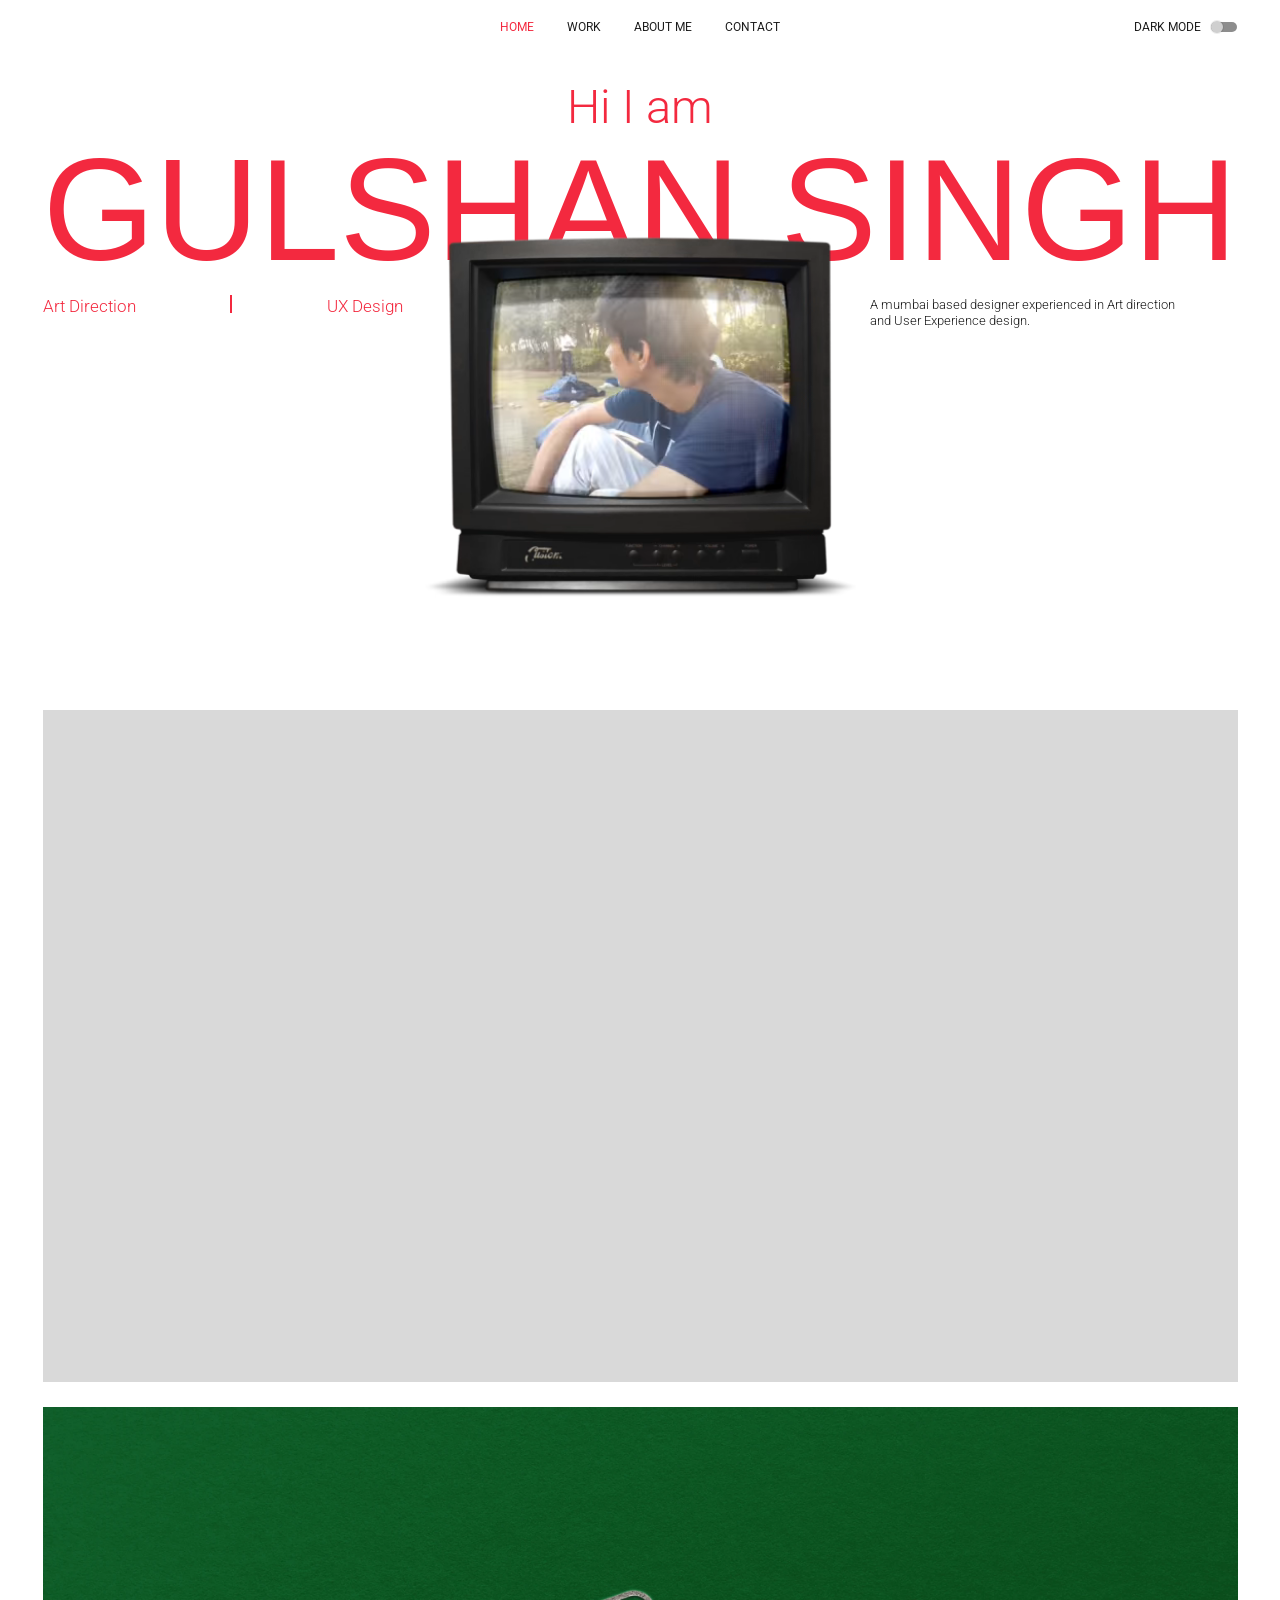
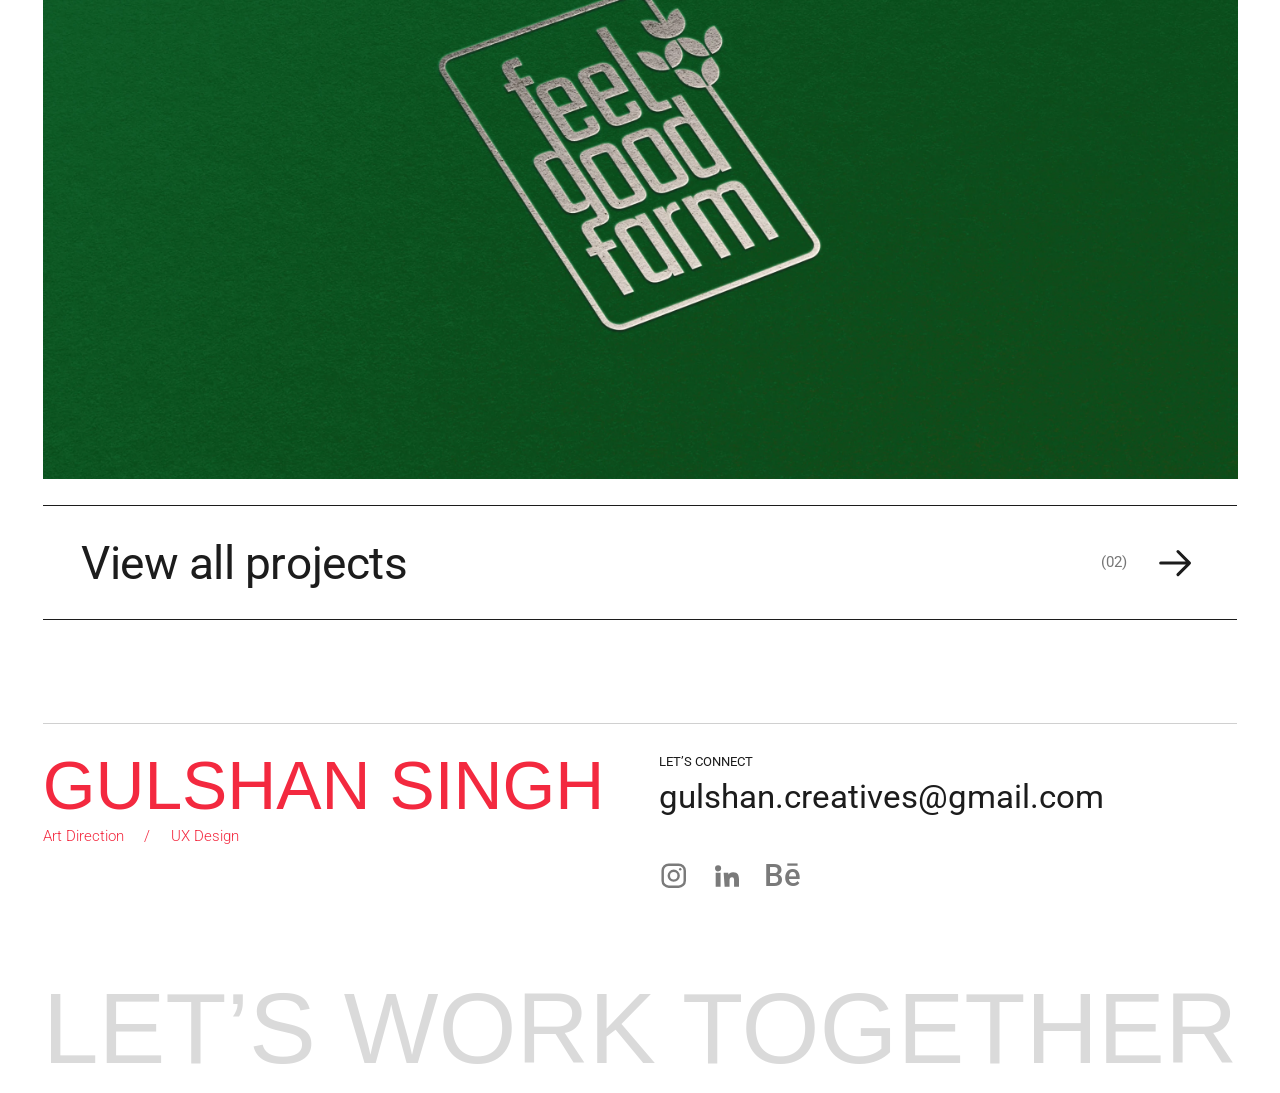
==== commit 0d73d0b6: "Add files via upload" ====
--- a/index.html
+++ b/index.html
@@ -55,6 +55,15 @@
   </section>
 
   <section class="work" id="work" aria-label="Projects"></section>
+
+  <div class="more-wrap">
+    <a class="more" href="work.html" id="moreWork" aria-label="View all projects">
+      <span class="more__label">View all projects</span>
+      <span class="more__meta"><span class="more__count" id="moreCount"></span>
+        <svg class="more__arrow" viewBox="0 0 24 24" fill="none" stroke="currentColor" stroke-width="1.6" stroke-linecap="round" stroke-linejoin="round" aria-hidden="true"><path d="M4 12h15M13 6l6 6-6 6"/></svg>
+      </span>
+    </a>
+  </div>
 </main>
 
 <footer class="footer" id="contact">
--- a/style.css
+++ b/style.css
@@ -93,6 +93,22 @@
 .notfound { padding: 12vw var(--pad); font-size: 2vw; }
 .notfound a { color: var(--red); }
 
+/* ---------- "View all projects" bar (home page) ---------- */
+body[data-page="home"] .work { padding-bottom: 2vw; }
+.more-wrap { padding: 0 var(--pad) 8vw; }
+.more { position: relative; display: flex; align-items: center; justify-content: space-between; overflow: hidden; isolation: isolate; padding: 0 3vw; height: 9vw; border-top: 1px solid var(--fg); border-bottom: 1px solid var(--fg); color: var(--fg); transition: color .5s ease, border-color .5s ease; }
+.more::before { content: ''; position: absolute; inset: 0; z-index: -1; background: var(--red); transform: scaleY(0); transform-origin: bottom; transition: transform .6s cubic-bezier(.22,.61,.36,1); }
+.more__label { font: 400 3.6vw/1 var(--body); letter-spacing: -.01em; }
+.more__meta { display: flex; align-items: center; gap: 2vw; }
+.more__count { font: 400 1.2vw/1 var(--body); opacity: .6; }
+.more__arrow { width: 3.6vw; height: 3.6vw; transition: transform .6s cubic-bezier(.22,.61,.36,1); }
+@media (hover: hover) {
+  .more:hover, .more:focus-visible { color: #fff; border-color: var(--red); }
+  .more:hover::before, .more:focus-visible::before { transform: scaleY(1); }
+  .more:hover .more__arrow, .more:focus-visible .more__arrow { transform: translateX(1vw); }
+}
+@media (hover: none) { .more__arrow { color: var(--red); } }
+
 /* ---------- Footer ---------- */
 .footer { padding: 0 var(--pad) 0; }
 .footer__top { border-top: 1px solid #8a8a8a66; padding-top: 2.2vw; display: grid; grid-template-columns: 1fr 1fr; gap: 3vw; }
@@ -146,6 +162,12 @@
   .work { padding: 15vw var(--pad) 14vw; gap: 4vw; }
   .work--page { padding-top: 4vw; padding-bottom: 16vw; }
   .tag { font-size: 9px; padding: 1.2vw 3.2vw; }
+  body[data-page="home"] .work { padding-bottom: 4vw; }
+  .more-wrap { padding-bottom: 14vw; }
+  .more { height: 17vw; padding: 0 4vw; }
+  .more__label { font-size: 16px; }
+  .more__count { font-size: 9px; }
+  .more__arrow { width: 22px; height: 22px; }
   .footer__top { gap: 4vw; padding-top: 6vw; }
   .footer__name { font-size: 8.5vw; }
   .footer__skills { font-size: 9px; margin-top: 1.5vw; }
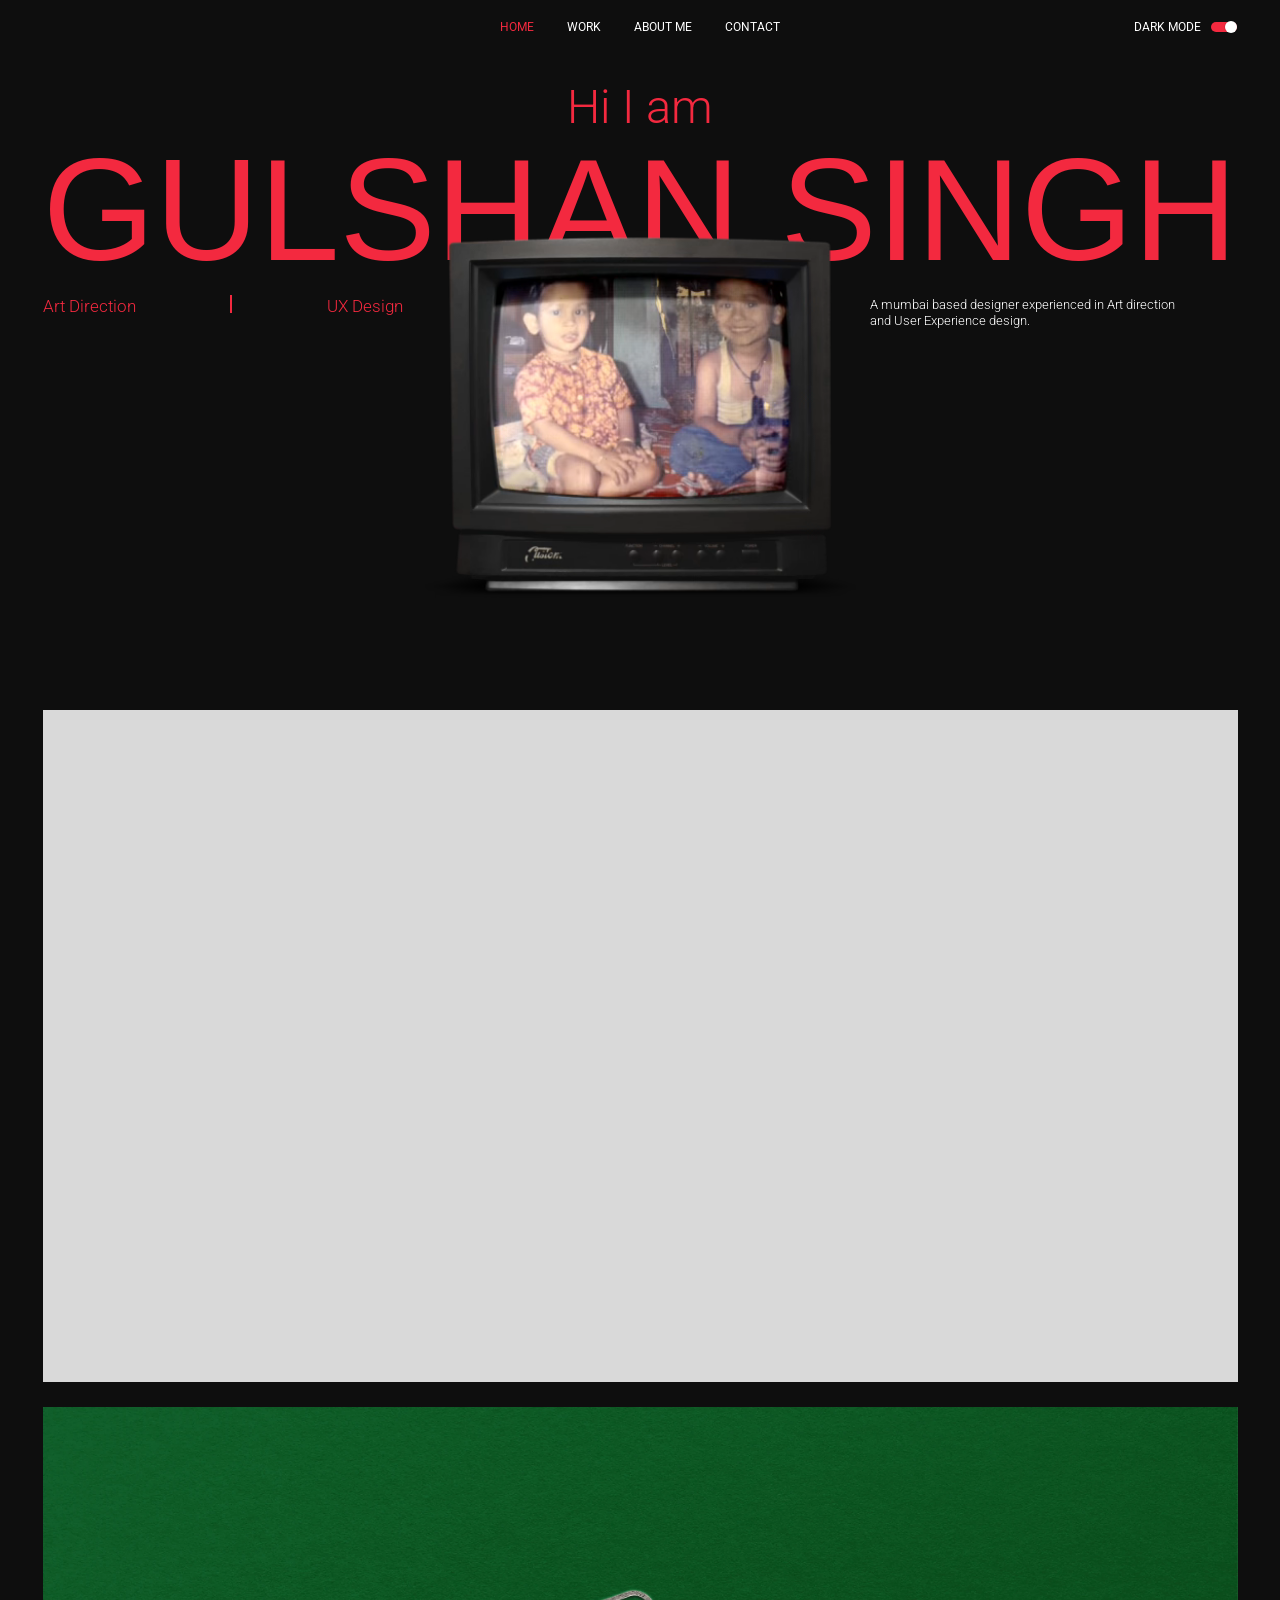
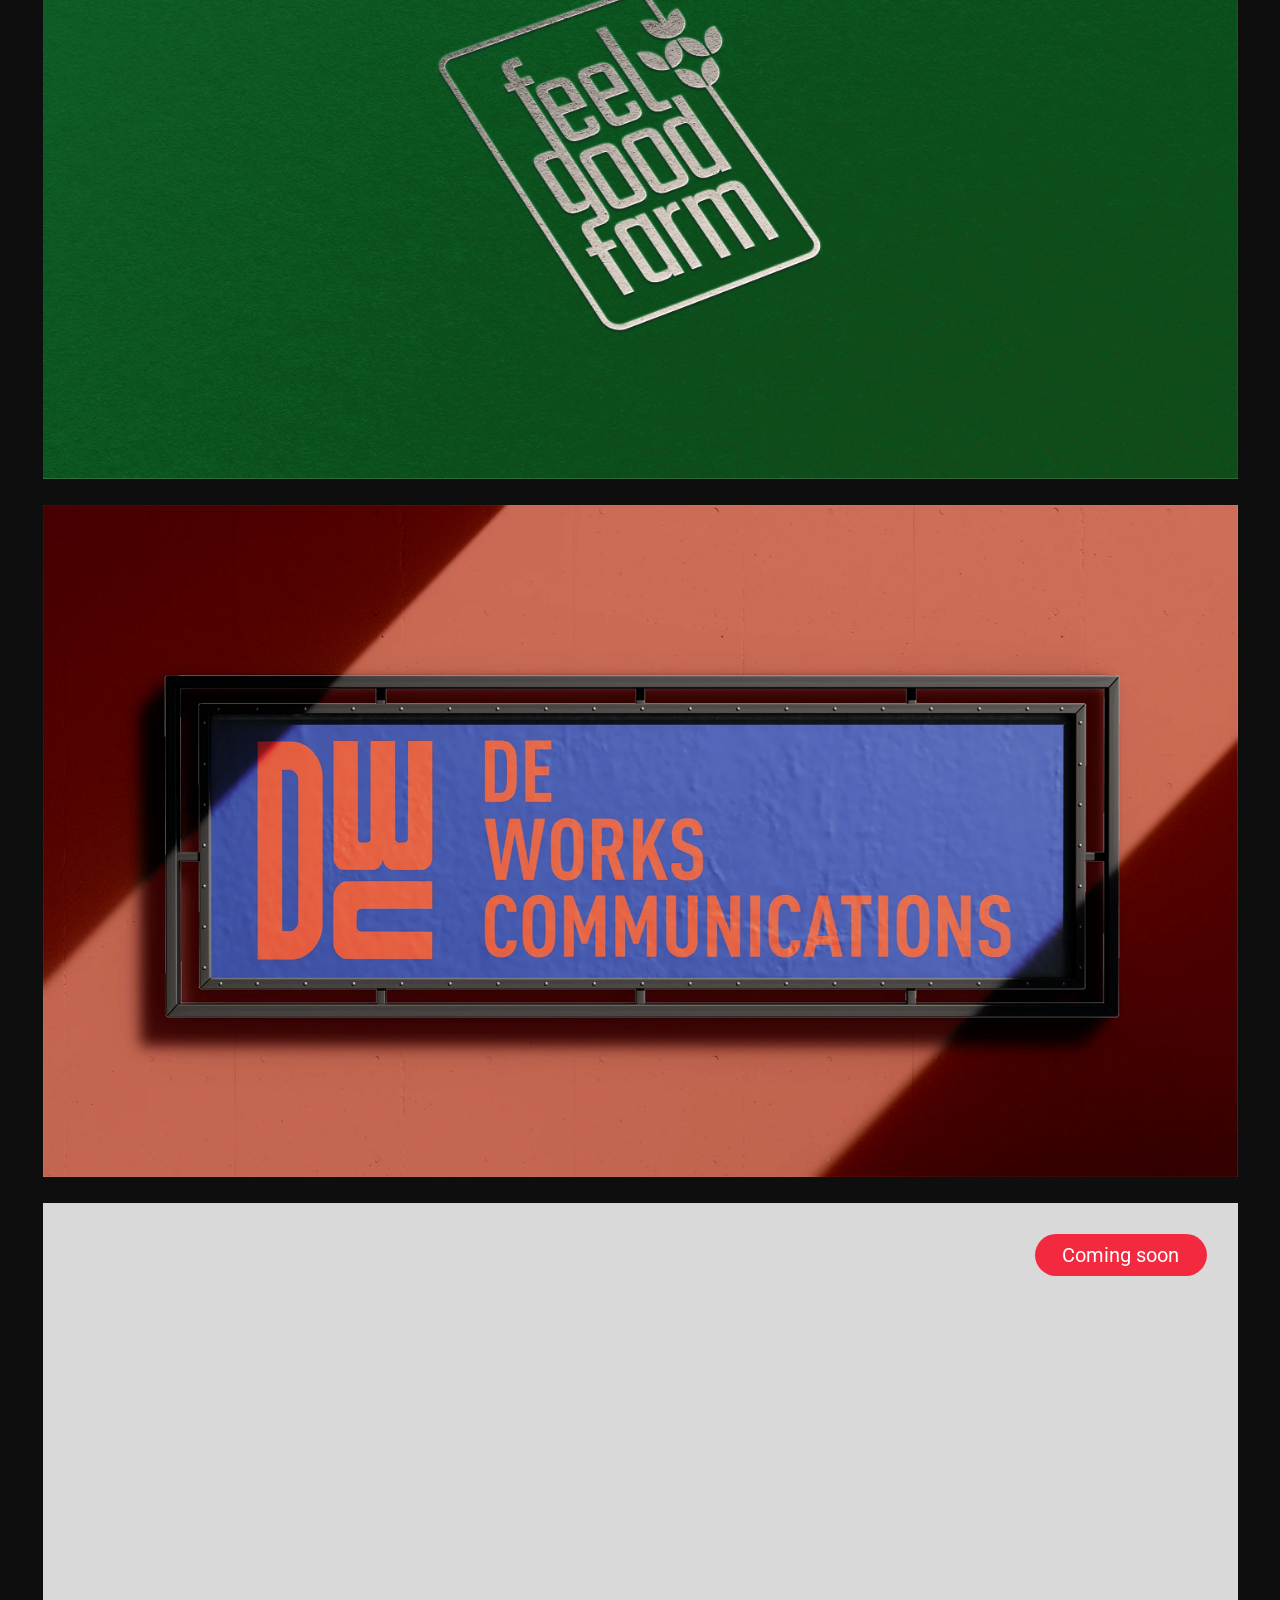
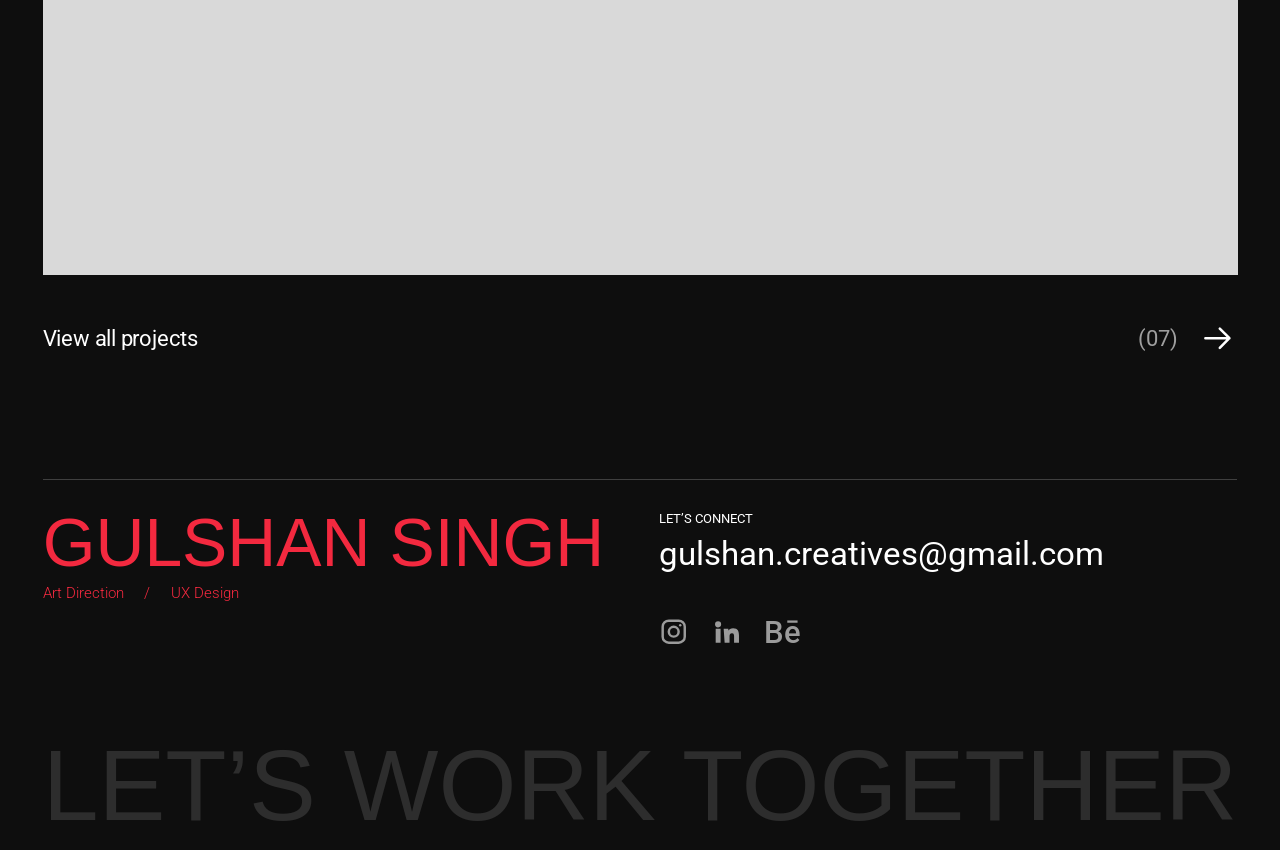
==== commit 19b50f09: "Add files via upload" ====
--- a/index.html
+++ b/index.html
@@ -14,7 +14,7 @@
   (function () {
     var proj = /project\.html/.test(location.pathname), t = null;
     try { t = localStorage.getItem(proj ? 'theme-project' : 'theme-site'); } catch (e) {}
-    if (t !== 'light' && t !== 'dark') t = proj ? 'dark' : 'light';
+    if (t !== 'light' && t !== 'dark') t = 'dark';
     document.documentElement.setAttribute('data-theme', t);
   })();
 </script>
--- a/style.css
+++ b/style.css
@@ -46,9 +46,11 @@
 .card { position: relative; aspect-ratio: 16 / 9; background: #D9D9D9; overflow: hidden; border-radius: 0; isolation: isolate; transform: translateZ(0); container-type: inline-size; transition: border-radius .7s cubic-bezier(.22,.61,.36,1); }
 .card:hover, .card:focus-visible { border-radius: 1.1vw; }
 .card img, .card video { width: 100%; height: 100%; object-fit: cover; display: block; }
+.card img, .card video { transition: transform .5s cubic-bezier(.22,.61,.36,1); will-change: transform; -webkit-user-drag: none; user-select: none; }
+.card:hover img, .card:hover video, .card:focus-visible img, .card:focus-visible video { transform: scale(1.06); }
+@media (hover: none) { .card:hover img, .card:hover video { transform: none; } }
 .card__tags { position: absolute; top: 2.6cqw; left: 2.6cqw; display: flex; gap: .8cqw; z-index: 1; }
-.card__conceptual { position: absolute; bottom: 2.6cqw; left: 2.6cqw; z-index: 1; }
-.tag { display: inline-block; border-radius: 99px; padding: .8cqw 2.3cqw; font: 400 1.7cqw/1.2 var(--body); white-space: nowrap; }
+.tag { display: inline-flex; align-items: center; justify-content: center; height: 3.5cqw; border-radius: 99px; padding: 0 2.3cqw; font: 400 1.7cqw/1 var(--body); white-space: nowrap; flex: none; }
 .tag--name { background: #fff; color: #1c1c1c; }
 .tag--type, .tag--concept { background: rgba(0,0,0,.3); color: #fff; }
 .card .tag { opacity: 0; transform: translateY(8px); transition: opacity .6s ease, transform .6s cubic-bezier(.22,.61,.36,1); }
@@ -57,12 +59,20 @@
 .card:hover .tag:nth-child(1), .card:focus-visible .tag:nth-child(1) { transition-delay: .12s; }
 .card:hover .tag:nth-child(2), .card:focus-visible .tag:nth-child(2) { transition-delay: .2s; }
 .card:hover .tag:nth-child(3), .card:focus-visible .tag:nth-child(3) { transition-delay: .28s; }
-.card:hover .card__conceptual, .card:focus-visible .card__conceptual { transition-delay: .2s; }
 @media (hover: none) { .card .tag { opacity: 1; transform: none; } .card { border-radius: 3vw; } }
 
 .work--page { padding-top: 1.2vw; padding-bottom: 9vw; }
 
 /* ---------- Card links ---------- */
+/* Upcoming ("Coming soon") projects: same layout, not clickable */
+.card--soon { cursor: default; }
+.card--soon::after { content: ''; position: absolute; inset: 0; background: rgba(0,0,0,.45); opacity: 0; transition: opacity .6s ease; pointer-events: none; z-index: 0; }
+.card--soon:hover::after { opacity: 1; }
+@media (hover: none) { .card--soon::after { opacity: 0; } }
+.card__badges { position: absolute; top: 2.6cqw; right: 2.6cqw; z-index: 2; display: flex; gap: .8cqw; }
+.card .card__badges .tag { background: #F3293F; color: #fff; }
+.card .card__badges .card__badge--always { opacity: 1; transform: none; transition: none; }
+.card:hover .card__badges .tag:nth-child(1), .card:focus-visible .card__badges .tag:nth-child(1) { transition-delay: .2s; }
 a.card { display: block; color: inherit; }
 
 /* ---------- Project page ---------- */
@@ -73,6 +83,9 @@
 .pcover:empty, .blk__media:empty { background: #D9D9D9; }
 .pcover img, .pcover video, .blk__media img, .blk__media video { width: 100%; height: 100%; object-fit: cover; display: block; }
 .blocks { padding: var(--gap) var(--m) 16vw; }
+/* Cover stays pinned while the case study glides over it */
+.pcover { position: sticky; top: 0; z-index: 0; }
+.blocks, body[data-page="project"] .footer { position: relative; z-index: 1; background: var(--bg); transition: background .3s; }
 .blk + .blk { margin-top: var(--gap); }
 .blk + .blk--text { margin-top: var(--t-above); }
 .blk--text + .blk { margin-top: var(--t-below); }
@@ -96,18 +109,16 @@
 /* ---------- "View all projects" bar (home page) ---------- */
 body[data-page="home"] .work { padding-bottom: 2vw; }
 .more-wrap { padding: 0 var(--pad) 8vw; }
-.more { position: relative; display: flex; align-items: center; justify-content: space-between; overflow: hidden; isolation: isolate; padding: 0 3vw; height: 9vw; border-top: 1px solid var(--fg); border-bottom: 1px solid var(--fg); color: var(--fg); transition: color .5s ease, border-color .5s ease; }
-.more::before { content: ''; position: absolute; inset: 0; z-index: -1; background: var(--red); transform: scaleY(0); transform-origin: bottom; transition: transform .6s cubic-bezier(.22,.61,.36,1); }
-.more__label { font: 400 3.6vw/1 var(--body); letter-spacing: -.01em; }
-.more__meta { display: flex; align-items: center; gap: 2vw; }
-.more__count { font: 400 1.2vw/1 var(--body); opacity: .6; }
-.more__arrow { width: 3.6vw; height: 3.6vw; transition: transform .6s cubic-bezier(.22,.61,.36,1); }
+.more { display: flex; align-items: center; justify-content: space-between; padding: 0; height: 6vw; color: var(--fg); transition: color .45s ease; }
+.more__label { font: 400 22px/1 var(--body); letter-spacing: -.01em; }
+.more__meta { display: flex; align-items: center; gap: 1.6vw; }
+.more__count { font: 400 22px/1 var(--body); opacity: .6; transition: opacity .45s ease; }
+.more__arrow { width: 3vw; height: 3vw; transition: transform .6s cubic-bezier(.22,.61,.36,1); }
 @media (hover: hover) {
-  .more:hover, .more:focus-visible { color: #fff; border-color: var(--red); }
-  .more:hover::before, .more:focus-visible::before { transform: scaleY(1); }
-  .more:hover .more__arrow, .more:focus-visible .more__arrow { transform: translateX(1vw); }
+  .more:hover, .more:focus-visible { color: var(--red); }
+  .more:hover .more__arrow, .more:focus-visible .more__arrow { transform: translateX(.7vw); }
 }
-@media (hover: none) { .more__arrow { color: var(--red); } }
+.more:active { color: var(--red); }
 
 /* ---------- Footer ---------- */
 .footer { padding: 0 var(--pad) 0; }
@@ -127,6 +138,21 @@
 .footer__big { margin-top: 7vw; font: 400 10vw/.9 var(--display); color: var(--ghost); white-space: nowrap; padding-bottom: 1.5vw; }
 .footer__big span { display: inline-block; }
 
+/* Links typed inside project text: clickable, no underline */
+a.lk { color: inherit; text-decoration: none; cursor: pointer; transition: opacity .2s; }
+a.lk:hover { opacity: .65; }
+
+/* ---------- Credits (end of a project page) ---------- */
+:root[data-theme="light"] { --ctag: #E6E6E6; --chead: #8c8c8c; }
+:root[data-theme="dark"]  { --ctag: #2c2c2c; --chead: #8a8a8a; }
+.credits { display: grid; grid-template-columns: 42vw 1fr; margin-top: 5.4vw; }
+.credits__tags { display: flex; flex-wrap: wrap; align-content: flex-start; gap: 0 .9vw; padding-right: 2vw; }
+.ctag { display: inline-flex; align-items: center; height: 2.5vw; padding: 0 1.46vw; border-radius: .35vw; background: var(--ctag); color: var(--fg); font: 300 1.39vw/1 var(--body); white-space: nowrap; transition: background .3s, color .3s; }
+.ctag { margin-bottom: .9vw; }
+.ctag-br { flex-basis: 100%; height: 0; }
+.cg + .cg { margin-top: 2.8vw; }
+.cg__h { font: 300 1.67vw/1.3 var(--body); color: var(--chead); margin-bottom: .2vw; }
+.cg__l { font: 300 1.67vw/1.57 var(--body); color: var(--fg); }
 /* ---------- Mobile ---------- */
 @media (max-width: 768px) {
   :root { --m: 4.2vw; --gap: 3vw; --t-above: 6vw; --t-below: 12vw; --pad: 4.2vw; }
@@ -138,6 +164,14 @@
   .side__text { padding-top: 2vw; }
   .side__text .t-h + .t-b { margin-top: 3vw; }
   .blocks { padding-bottom: 24vw; }
+  .credits { grid-template-columns: 1fr; margin-top: 9vw; }
+  .credits__tags { gap: 0 9px; padding-right: 0; }
+  .ctag { margin-bottom: 9px; }
+  .ctag { height: 23px; padding: 0 12px; border-radius: 3px; font-size: 11px; }
+  .credits__list { margin-top: 12vw; }
+  .cg + .cg { margin-top: 10vw; }
+  .cg__h, .cg__l { font-size: 13px; }
+  .cg__l { line-height: 1.5; }
   .nav { justify-content: space-between; padding: 4vw var(--pad); }
   .toggle { position: relative; right: auto; z-index: 3; }
   .toggle__label { display: none; }
@@ -161,13 +195,13 @@
   .br-d { display: none; }
   .work { padding: 15vw var(--pad) 14vw; gap: 4vw; }
   .work--page { padding-top: 4vw; padding-bottom: 16vw; }
-  .tag { font-size: 9px; padding: 1.2vw 3.2vw; }
+  .tag { font-size: 9px; height: 20px; padding: 0 12px; }
   body[data-page="home"] .work { padding-bottom: 4vw; }
   .more-wrap { padding-bottom: 14vw; }
-  .more { height: 17vw; padding: 0 4vw; }
-  .more__label { font-size: 16px; }
+  .more { height: 14vw; padding: 0; }
+  .more__label { font-size: 13px; }
   .more__count { font-size: 9px; }
-  .more__arrow { width: 22px; height: 22px; }
+  .more__arrow { width: 18px; height: 18px; }
   .footer__top { gap: 4vw; padding-top: 6vw; }
   .footer__name { font-size: 8.5vw; }
   .footer__skills { font-size: 9px; margin-top: 1.5vw; }
@@ -181,3 +215,6 @@
   .notfound { font-size: 16px; }
 }
 @media (prefers-reduced-motion: reduce) { * { animation: none !important; transition: none !important; scroll-behavior: auto !important; } }
+
+/* Light protection: media can't be dragged or selected */
+img, video { -webkit-user-drag: none; -webkit-touch-callout: none; }
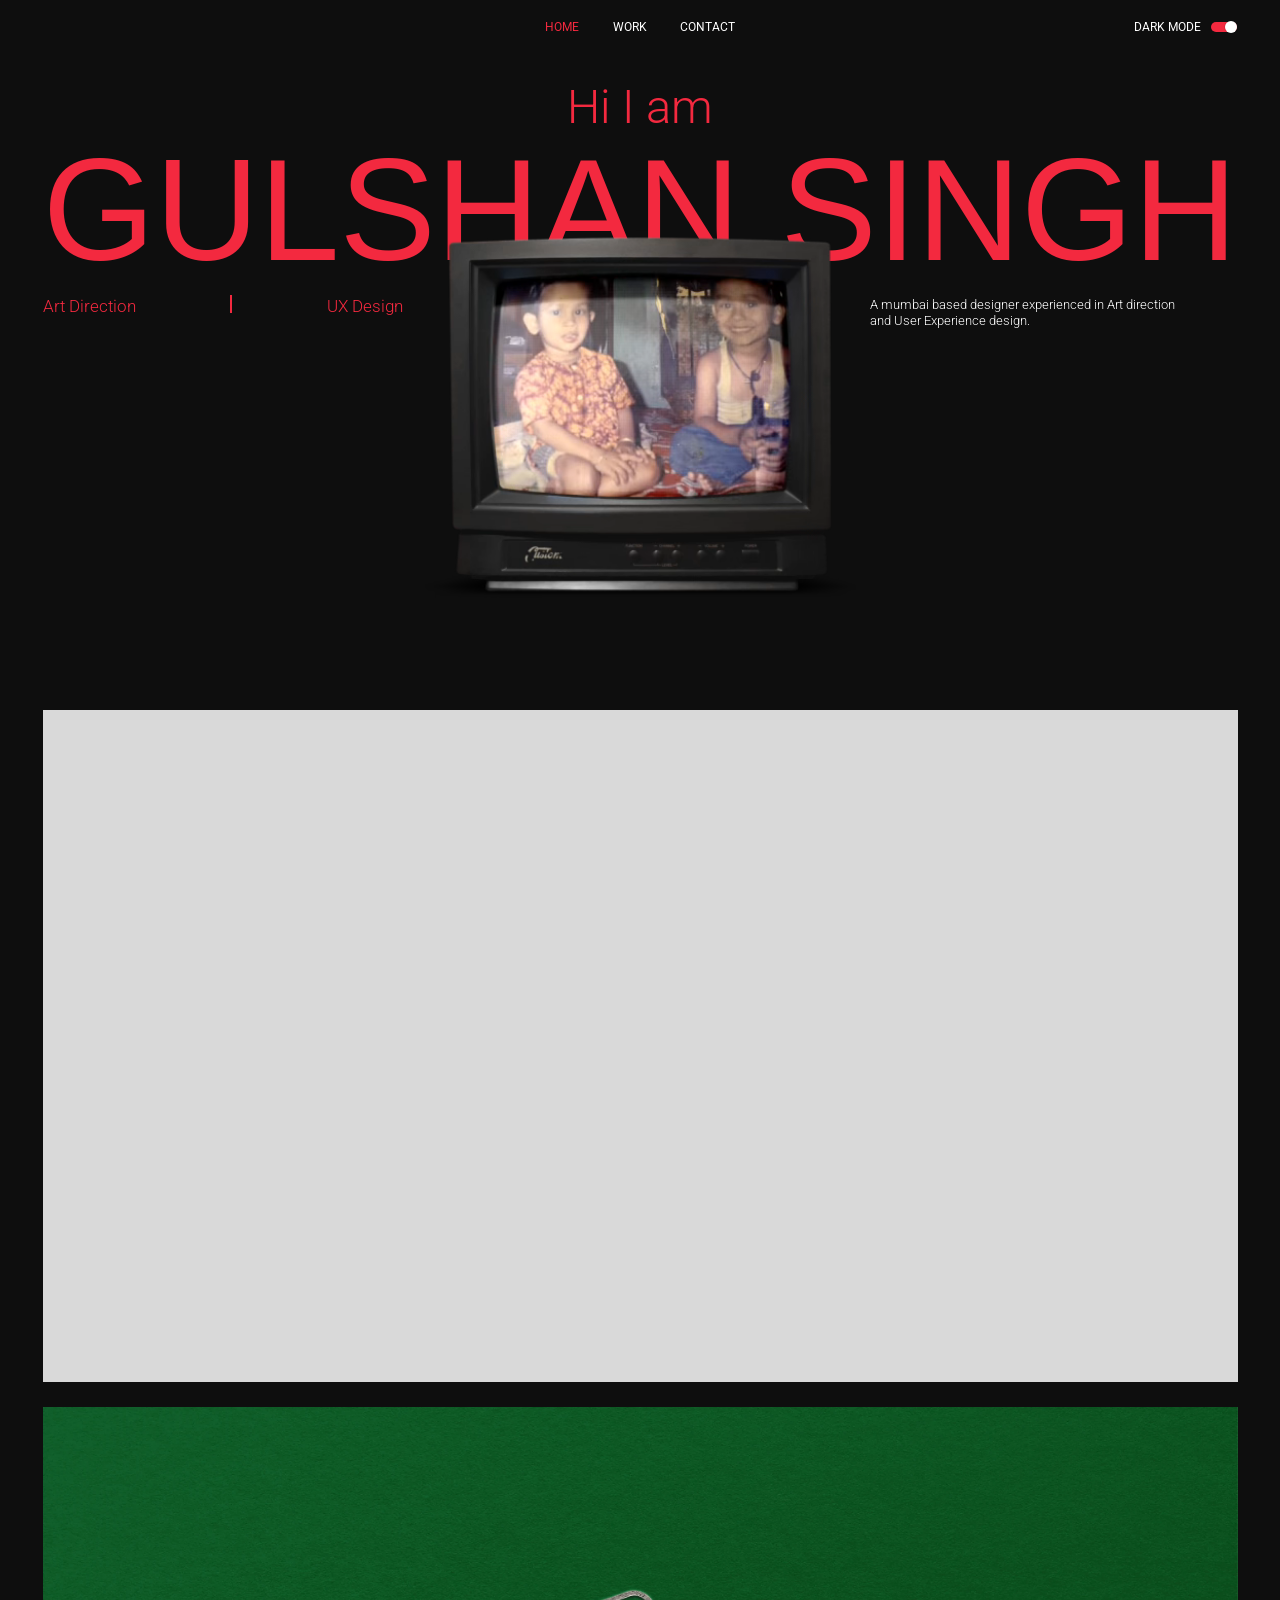
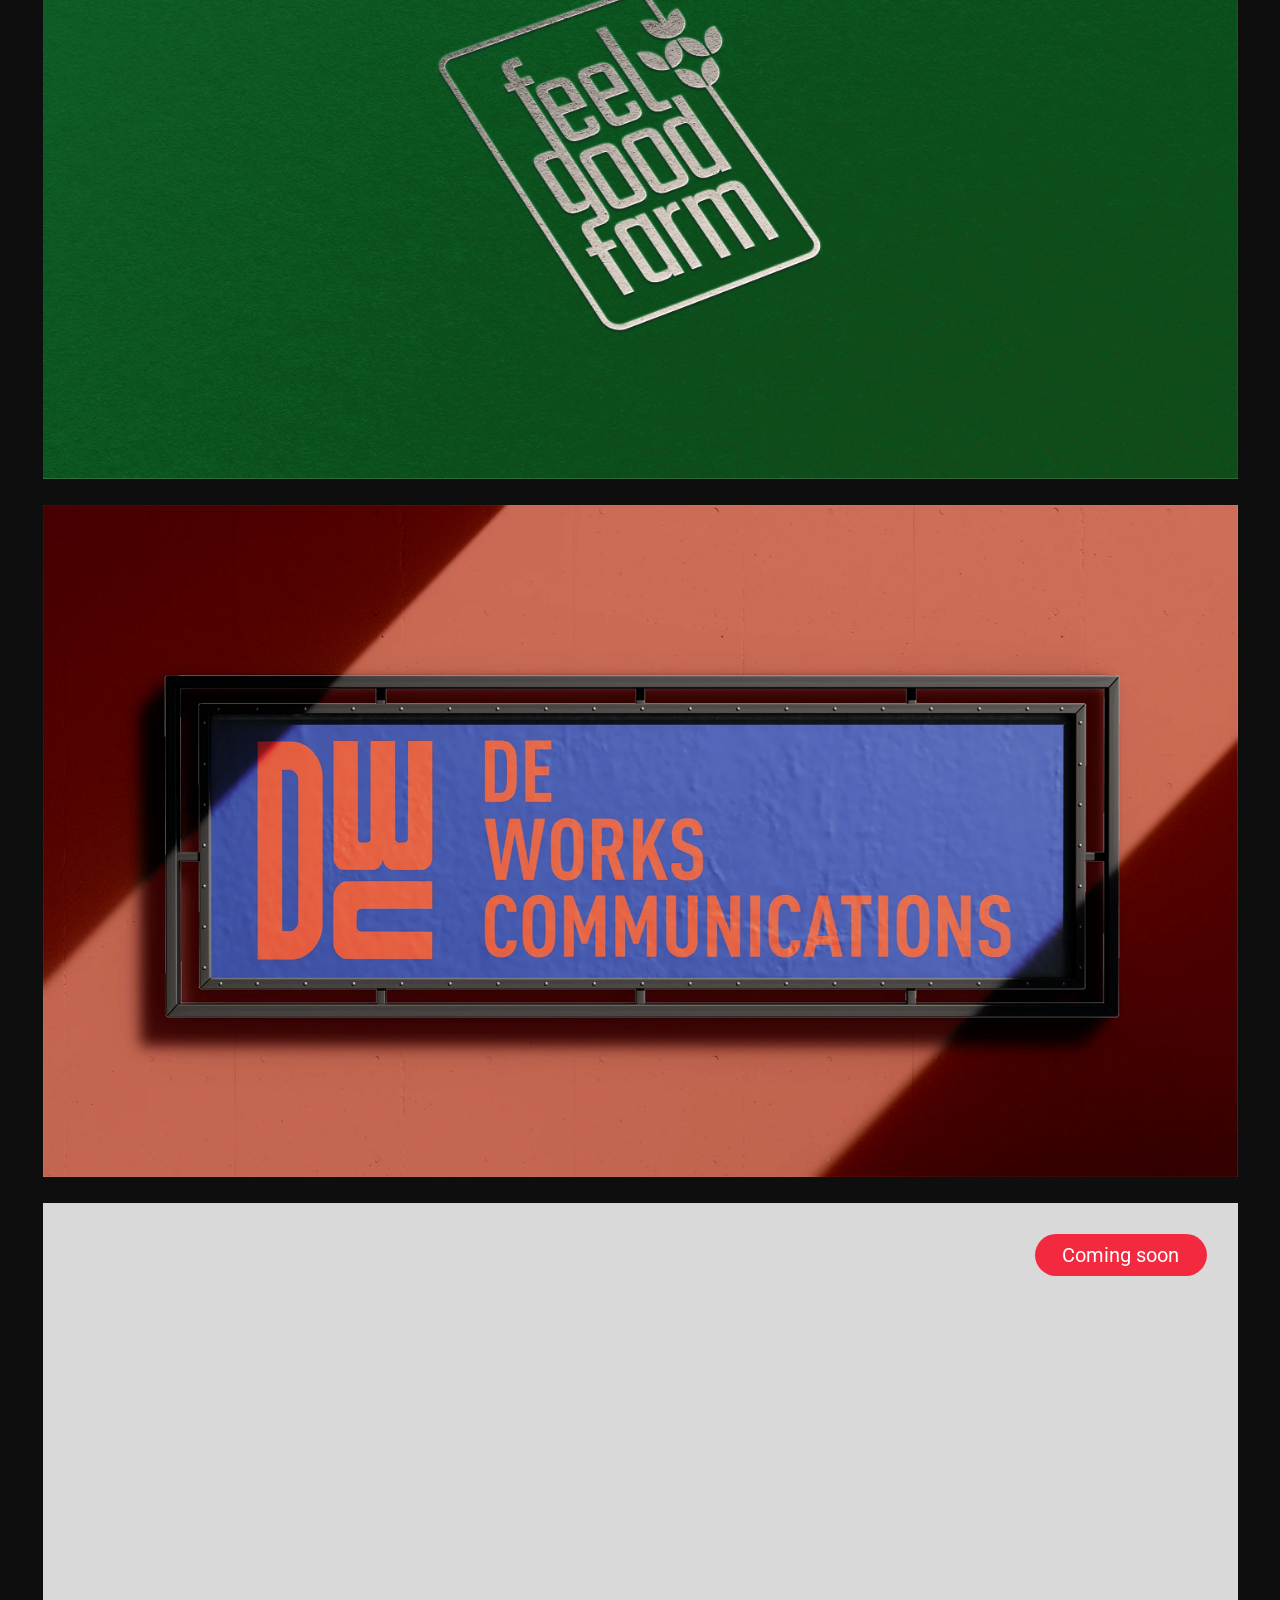
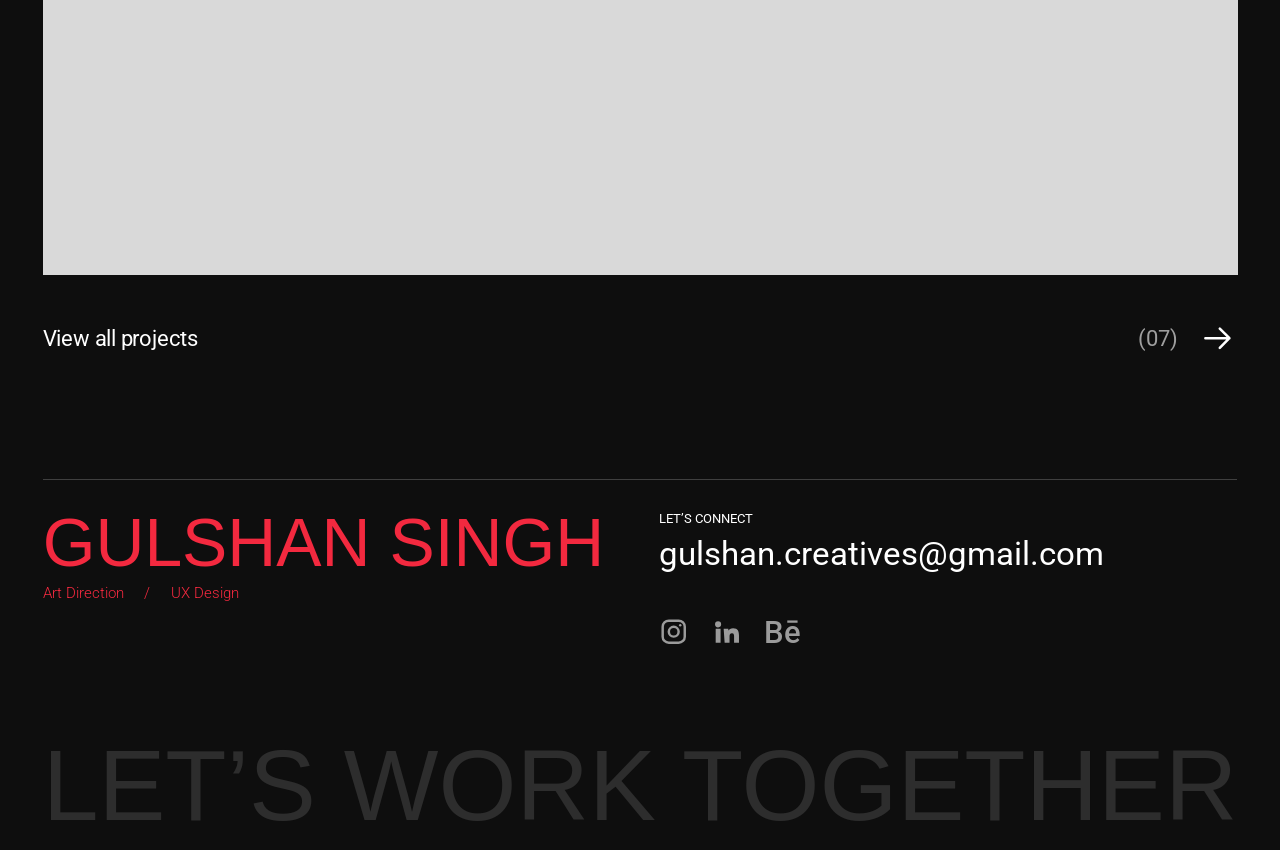
==== commit 05cad880: "Add files via upload" ====
--- a/index.html
+++ b/index.html
@@ -26,7 +26,6 @@
   <nav class="nav__links" id="navLinks" aria-label="Main">
     <a href="index.html" class="is-active">Home</a>
     <a href="work.html">Work</a>
-    <a href="#contact">About me</a>
     <a href="#contact">Contact</a>
   </nav>
   <button class="toggle" id="themeToggle" role="switch" aria-checked="true" aria-label="Dark mode">
